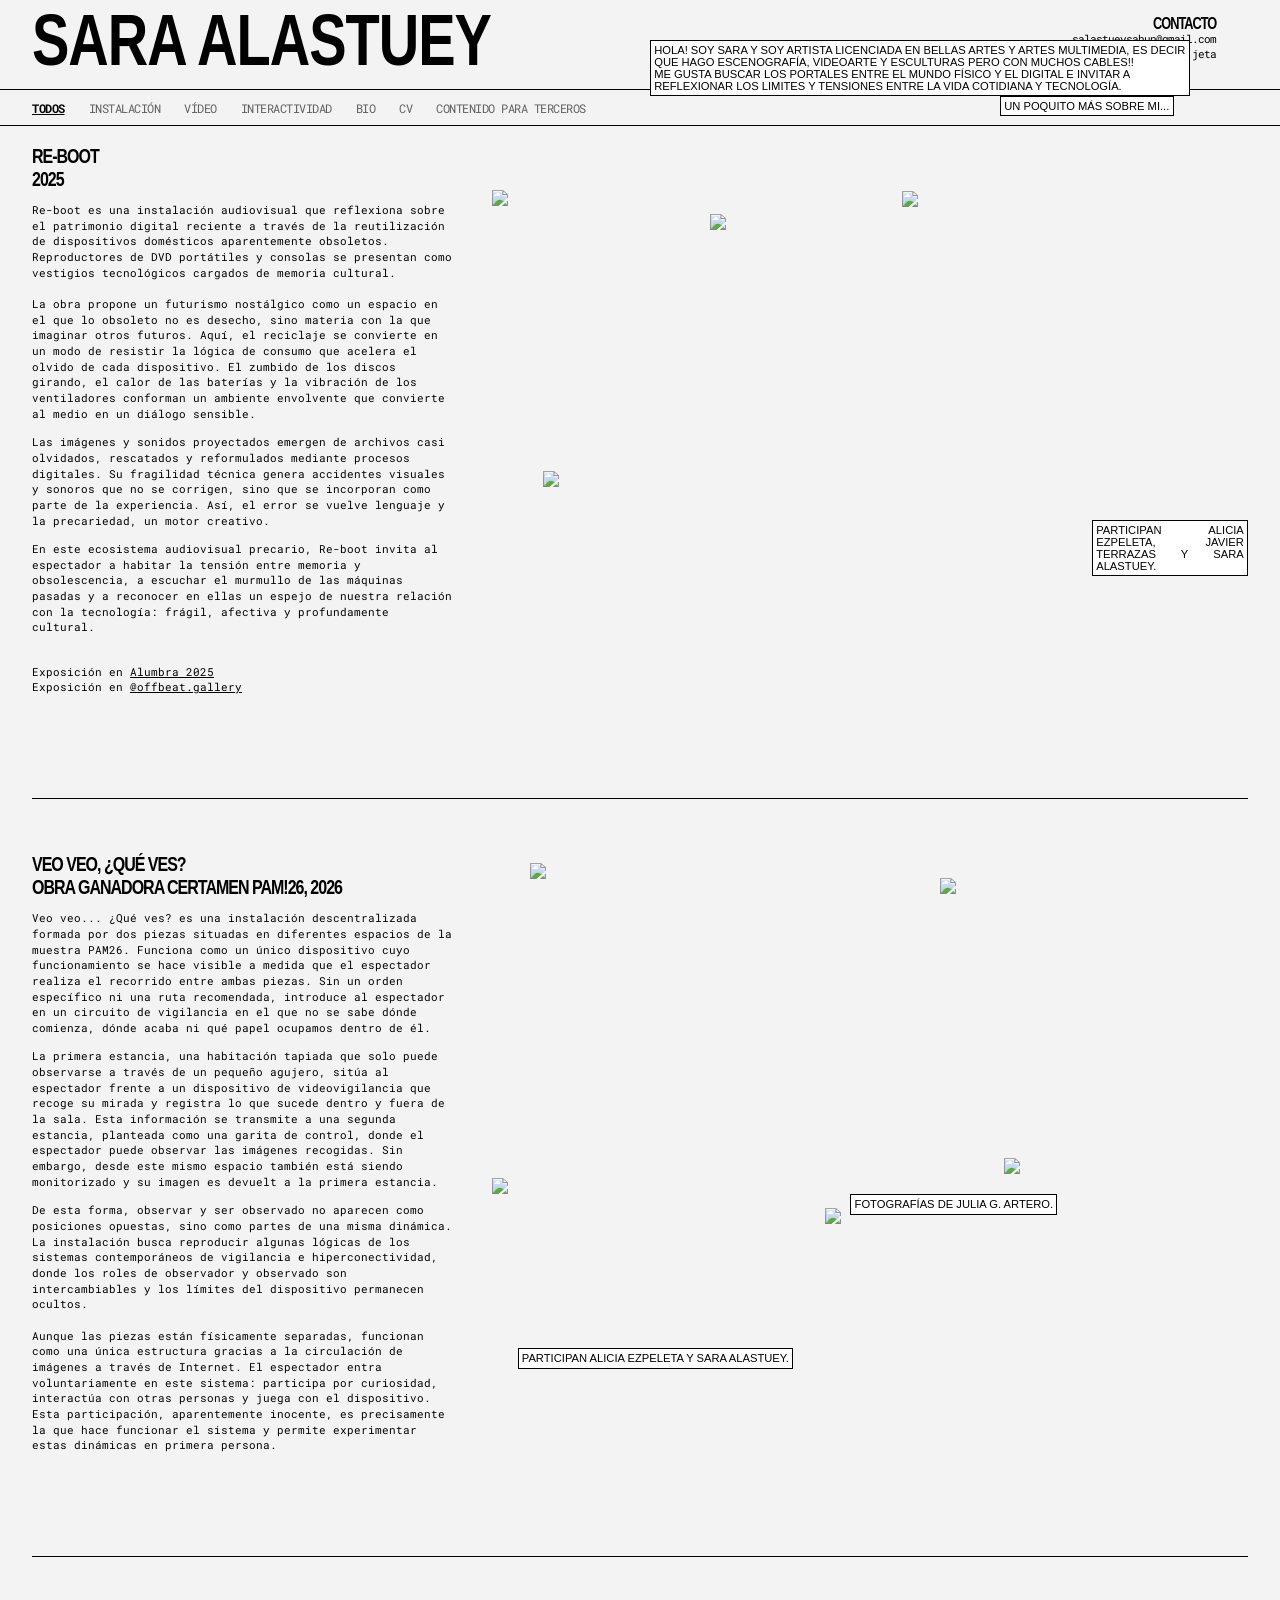
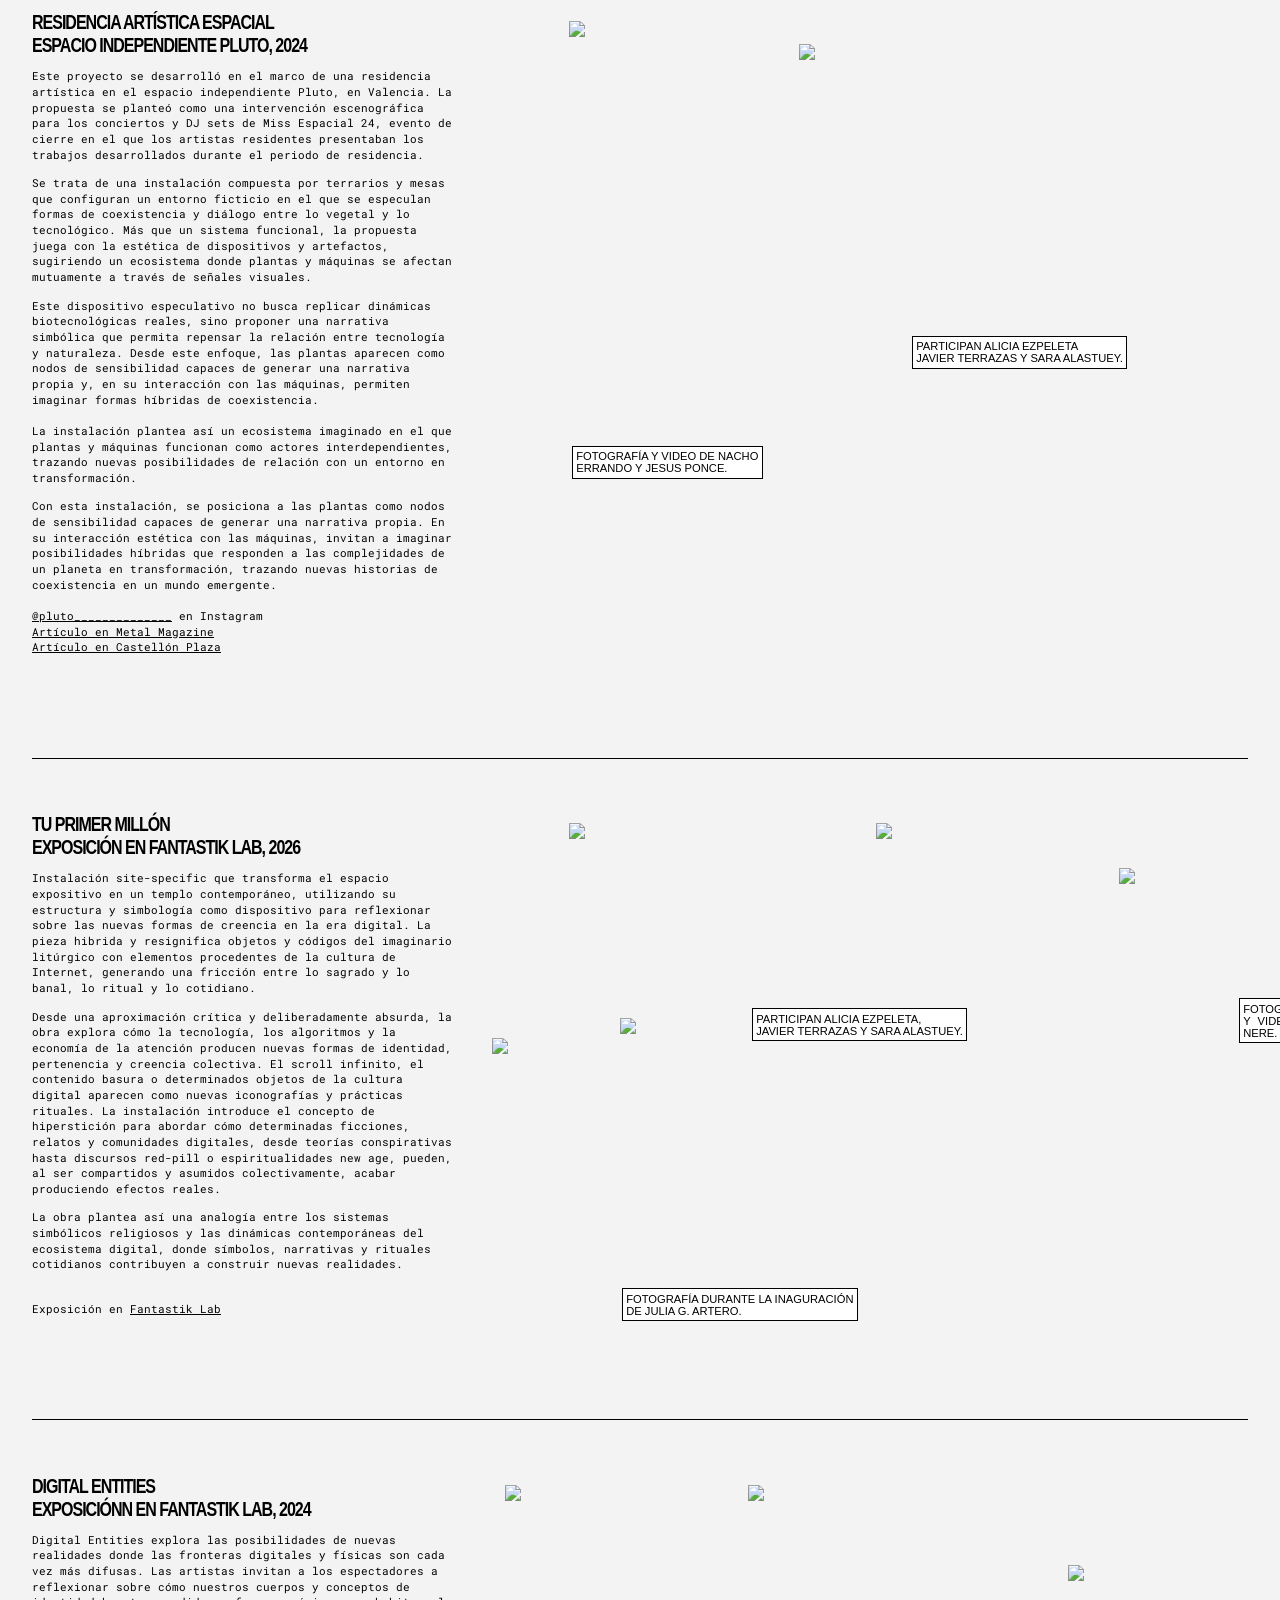
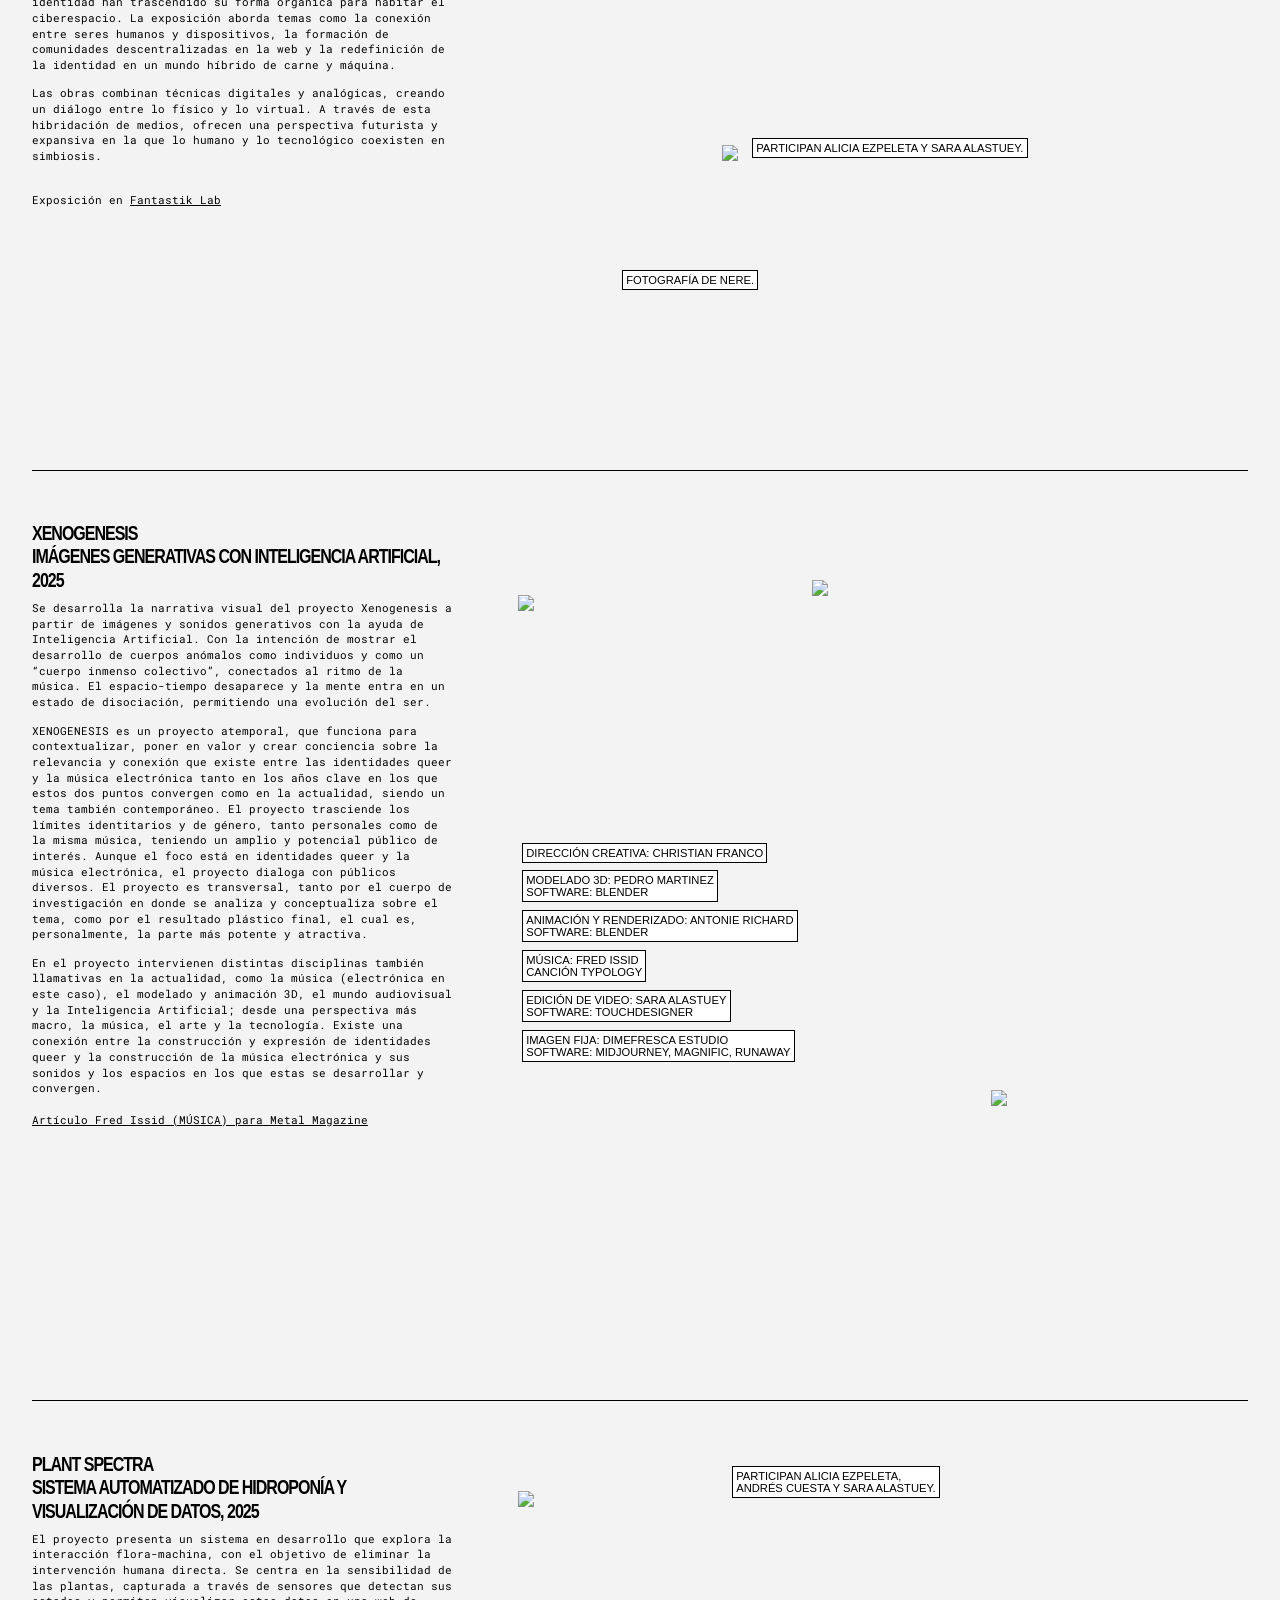
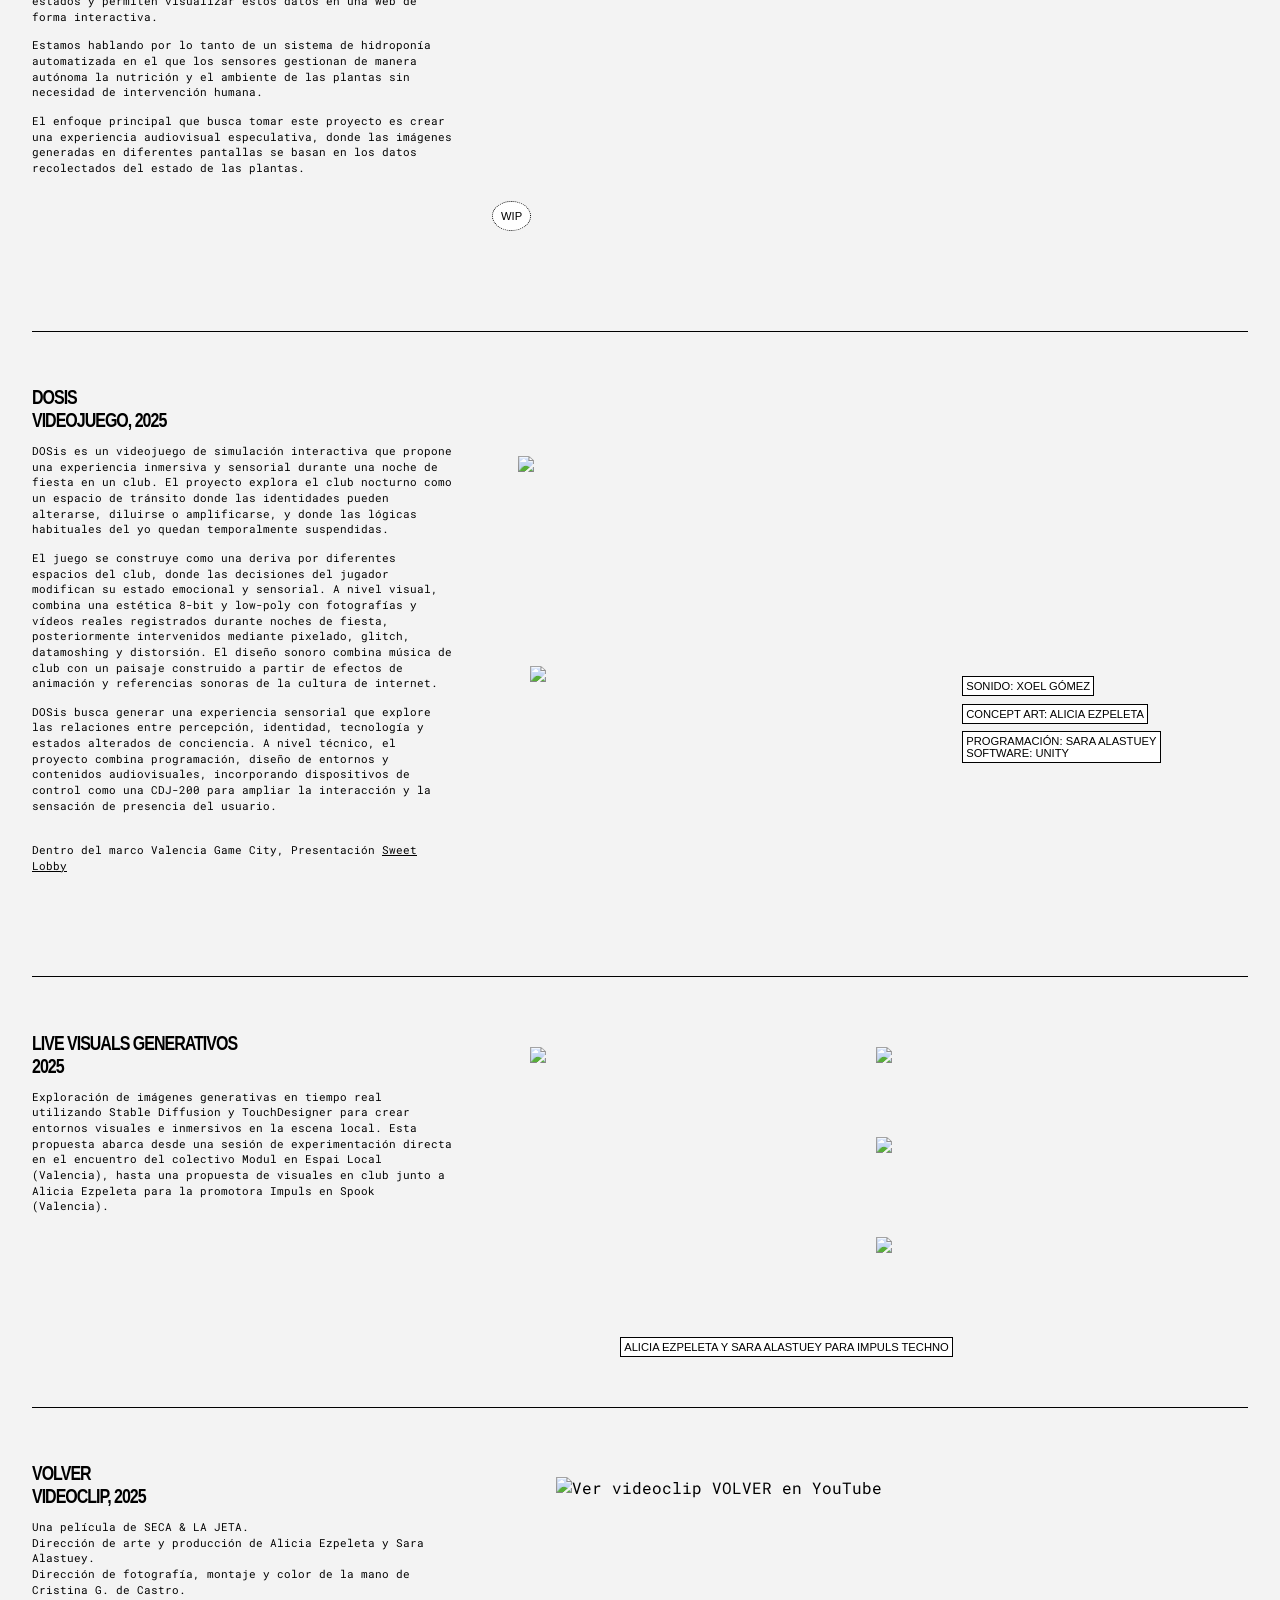
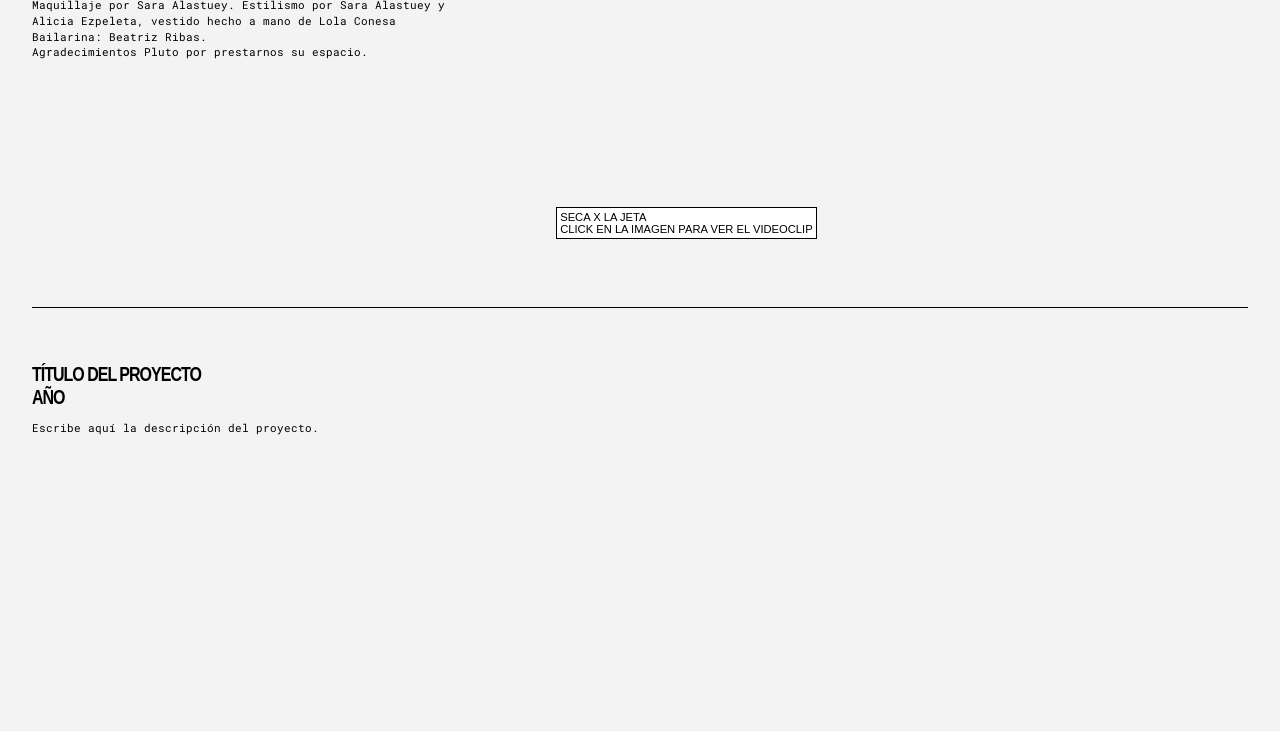
==== index.html @ d18a7d91 "Código de la web" ====
<!DOCTYPE html>
<html lang="es">
<head>
  <meta charset="UTF-8">
  <meta name="viewport" content="width=device-width, initial-scale=1.0">
  <title>Sara Alastuey</title>
  <link rel="icon" type="image/gif" href="assets/icon/corazon.gif">
  <link rel="stylesheet" href="styles.css">
</head>
<body>

  <!-- TOP BAR (Nombre y Contacto) -->
  <div class="top-bar">
    <div class="top-bar-left">SARA ALASTUEY</div>
    <div class="top-bar-right">
      <div class="top-bar-right-nombre">
        <p><strong>CONTACTO</strong></p>
      </div> 
      <div class="top-bar-right-resto">
        <p>
          salastueysahun@gmail.com<br>
          @la.jeta<br>
        </p>
      </div>
    </div>  
  </div>

  <!-- BARRA DE NAVEGACIÓN PRINCIPAL -->
  <nav class="nav-categorias">
    <button class="btn-filtro active" onclick="filtrarCategoria('todos', this)">TODOS</button>
    <button class="btn-filtro" onclick="filtrarCategoria('instalacion', this)">INSTALACIÓN</button>
    <button class="btn-filtro" onclick="filtrarCategoria('video', this)">VÍDEO</button>
    <button class="btn-filtro" onclick="filtrarCategoria('interactividad', this)">INTERACTIVIDAD</button>
    <button class="btn-filtro" onclick="filtrarCategoria('bio', this)">BIO</button>
    <button class="btn-filtro" onclick="filtrarCategoria('cv', this)">CV</button>
    <button class="btn-filtro" onclick="filtrarCategoria('contenido para terceros', this)">CONTENIDO PARA TERCEROS</button>
  </nav>

  <!-- CAJAS FIJAS FLOTANTES DEL HEADER -->
  <div class="cajas-flotantes-header" style="top: 40px; left: 650px;">
    HOLA! SOY SARA Y SOY ARTISTA LICENCIADA EN BELLAS ARTES Y ARTES MULTIMEDIA, ES DECIR <br> 
    QUE HAGO ESCENOGRAFÍA, VIDEOARTE Y ESCULTURAS PERO CON MUCHOS CABLES!! <br> 
    ME GUSTA BUSCAR LOS PORTALES ENTRE EL MUNDO FÍSICO Y EL DIGITAL E INVITAR A  <br> 
    REFLEXIONAR LOS LIMITES Y TENSIONES ENTRE LA VIDA COTIDIANA Y TECNOLOGÍA.
  </div>

  <!-- CAJA CLICABLE PARA IR A BIO -->
  <div class="cajas-flotantes-header caja-clicable-bio" style="top: 96px; left: 1000px;" onclick="irABio()">
    UN POQUITO MÁS SOBRE MI... <br>
  </div>

  <!-- CONTENEDOR PRINCIPAL DINÁMICO -->
  <main id="app-container" style="margin-top: 10px;"></main>

  <!-- SCRIPTS EXTERNOS -->
  <script src="data.js"></script>
  <script src="main.js"></script>
  <script>
    // Función para activar el filtro de BIO y cambiar el estado visual del botón de la barra superior
    function irABio() {
      const botonBio = document.querySelector('button[onclick*="bio"]');
      filtrarCategoria('bio', botonBio);
    }
  </script>
</body>
</html>
---- styles.css ----
@import url('https://fonts.googleapis.com/css2?family=Inter:ital,wght@0,100..900;1,100..900&display=swap');
@import url('https://fonts.googleapis.com/css2?family=Inter:ital,wght@0,100..900;1,100..900&family=Roboto+Mono:ital,wght@0,100..700;1,100..700&display=swap');

@font-face {
  font-family: 'Neue Machina';
  src: url(assets/fonts/NeueMachina-Light.otf) format('opentype'),
       url(assets/fonts/NeueMachina-Regular.otf) format('opentype'),
       url(assets/fonts/NeueMachina-Medium.otf) format('opentype'),
       url(assets/fonts/NeueMachina-Bold.otf) format('opentype');
}

* {
  box-sizing: border-box;
  margin: 0;
  padding: 0;
}

body {
  font-family: 'Roboto Mono', monospace;
  background: #f3f3f3;
  padding-top: 140px; 
  color: #000;
  position: relative;
  min-height: 100vh;
  cursor: url('assets/icon/Precision\ Select.cur'), auto;
}

/* Cursor personalizado */
a, button, .btn-filtro, .nav-categorias button, .nav-categorias-cv button {
  cursor: url('assets/icon/Unavailable.cur'), pointer !important;
}

/* PRIMERA BARRA: TOP BAR (Escritorio) */
.top-bar {
  position: fixed;
  top: 0;
  left: 0;
  width: 100%;
  height: 90px;
  background: #f3f3f3;
  display: flex;
  justify-content: space-between;
  padding: 0.5rem 2rem;
  border-bottom: 0.25px solid #000;
  z-index: 1000;
}

.top-bar-left {
  font-size: 3.5rem;
  font-weight: bold;
  font-family: 'Neue Machina', sans-serif;
  font-stretch: ultra-condensed;
  letter-spacing: -1px;
  display: inline-block;
  transform: scaleY(1.3);
}

.top-bar-right {
  display: flex;
  flex-direction: column;
  align-items: flex-end;
  padding: 0.5rem 2rem;
}

.top-bar-right-nombre {
  font-size: 0.8rem;
  font-family: 'Neue Machina', sans-serif;
  font-stretch: ultra-condensed;
  letter-spacing: -1px;
  transform: scaleY(1.3);
}

.top-bar-right-resto {
  font-size: 0.7rem;
  font-family: 'Roboto Mono', monospace;
  text-align: right;
  font-stretch: ultra-condensed;
  letter-spacing: -1px;
}

/* BARRA PRINCIPAL DE CATEGORÍAS */
.nav-categorias {
  position: fixed;
  top: 90px;
  left: 0;
  width: 100%;
  background: #f3f3f3;
  padding: 0.6rem 2rem;
  border-bottom: 0.5px solid #000;
  z-index: 1001;
  display: flex;
  gap: 1.5rem;
  flex-wrap: wrap;
}

.nav-categorias button {
  background: none;
  border: none;
  font-family: 'Roboto Mono', monospace;
  font-size: 0.75rem;
  text-transform: uppercase;
  letter-spacing: -0.5px;
  color: #000;
  opacity: 0.6;
  transition: opacity 0.2s ease;
}

.nav-categorias button:hover,
.nav-categorias button.active {
  opacity: 1;
  font-weight: bold;
  text-decoration: underline;
}

/* SEGUNDA BARRA EXCLUSIVA PARA EL CV */
.nav-categorias-cv {
  position: fixed;
  top: 120px;
  left: 0;
  width: 100%;
  background: #f3f3f3;
  padding: 0.6rem 2rem;
  border-bottom: 0.5px solid #000;
  z-index: 1000;
  display: flex;
  gap: 1.5rem;
  flex-wrap: wrap;
}

.nav-categorias-cv button {
  background: none;
  border: none;
  font-family: 'Roboto Mono', monospace;
  font-size: 0.75rem;
  text-transform: uppercase;
  letter-spacing: -0.5px;
  color: #000;
  opacity: 0.6;
  transition: opacity 0.2s ease;
}

.nav-categorias-cv button:hover,
.nav-categorias-cv button.active {
  opacity: 1;
  font-weight: bold;
  text-decoration: underline;
}

/* ESTRUCTURA DE SECCIONES EN DOS COLUMNAS (ESCRITORIO) */
.seccion-proyecto {
  position: relative;
  display: flex;
  flex-wrap: wrap;
  align-items: flex-start;
  gap: 40px;
  min-height: auto;
  margin-bottom: 10px;
  padding: 0 2rem;
}

.seccion-proyecto header {
  width: 420px;
  flex-shrink: 0;
}

.subhead {
  font-size: 1rem;
  font-weight: bold;
  margin: 0 0 1rem 0;
  font-family: 'Neue Machina', sans-serif;
  font-stretch: ultra-condensed;
  letter-spacing: -1px;
  transform: scaleY(1.3);
}

.description {
  font-size: 0.7rem;
  line-height: 1.4;
  margin-bottom: 0.8rem;
  margin-left: 0;
}

.description a {
  color: #000;
}

.galeria-contenedor {
  position: relative;
  flex-grow: 1;
  min-height: 0px; 
  pointer-events: auto;
}

#primera-seccion .galeria-contenedor { min-height: 0px; } /* statement */
#segunda-seccion .galeria-contenedor { min-height: 520px; } /* BIO */
#tercera-seccion .galeria-contenedor { min-height: 0px; } /* reboot */
#cuarta-seccion .galeria-contenedor { min-height: 50px; } /* veo veo */
#quinta-seccion .galeria-contenedor { min-height: 0px; } /* PLUTO */
#sexta-seccion .galeria-contenedor { min-height: 0px; } /* tu primer millon */
#septima-seccion .galeria-contenedor { min-height: 500px; } /* digital entities */
#octava-seccion .galeria-contenedor { min-height: 780px; } /* xenogenesis */
#novena-seccion .galeria-contenedor { min-height: 0px; } /* DOSIS */
#decima-seccion .galeria-contenedor { min-height: 380px; } /* plant spectra */
#undecima-seccion .galeria-contenedor { min-height: 280px; } /* visuals */
#seccion-videoclip .galeria-contenedor { min-height: 350px; } /* videoclip */
#seccion-instagram .galeria-contenedor { min-height: 0px; } /* instagram */
#seccion-redes .galeria-contenedor { min-height: 0px; } /* redes */

.draggable-image {
  position: absolute;
  max-width: 100%;
  height: auto;
  z-index: 100;
  user-select: none;
}

/* Imágenes que abren un enlace externo (p. ej. videoclip) */
.draggable-image.enlace-externo {
  cursor: url('assets/icon/Unavailable.cur'), pointer !important;
}

/* SECCIÓN INSTAGRAM: texto a la izquierda y los vídeos a la derecha, en una fila.
   Cada embed se dibuja a su tamaño nativo (326px, el mínimo de Instagram) y main.js lo
   encoge con transform: scale hasta el ancho de su caja, así caben 4 sin deformarse. */
#seccion-instagram {
  --ig-base: 326;   /* ancho nativo del embed, en px */
  --ig-alto: 640;   /* alto nativo del embed, en px: sube o baja si sobra o falta espacio */
}

#seccion-instagram .instagram-box {
  position: relative;
  overflow: hidden;
  width: 100%;
  max-width: calc(var(--ig-base) * 1px);   /* nunca más grandes que su tamaño nativo */
  aspect-ratio: var(--ig-base) / var(--ig-alto);
}

#seccion-instagram .instagram-box iframe {
  position: absolute;
  top: 0;
  left: 0;
  width: calc(var(--ig-base) * 1px);
  height: calc(var(--ig-alto) * 1px);
  border: 0;
  transform-origin: 0 0;
}

@media (min-width: 901px) {
  #seccion-instagram .galeria-contenedor {
    flex: 1 1 0;          /* ocupa el hueco a la derecha del texto */
    min-width: 0;
    display: flex;
    flex-wrap: nowrap;
    align-items: flex-start;
    gap: 12px;
  }

  #seccion-instagram .instagram-box {
    flex: 1 1 0;          /* todos del mismo ancho, repartiéndose el hueco */
    min-width: 0;
    width: auto;
  }
}

/* Soporte específico para iframe (YouTube) */
iframe.draggable-image {
  border: none;
  max-width: 100%;
}

.cajas-flotantes-header {
  position: absolute;
  border: 1px solid #000;
  background-color: #ffffff;
  font-family: 'Helvetica', monospace;
  padding: 0.2rem;
  color: #000;
  font-size: 0.7rem;
  border-radius: 0px;
  text-align: justify;
  box-sizing: border-box;
  outline: none;
  z-index: 9999; 
  display: inline-block; 
}

.cajas-flotantes-header.caja-clicable-bio {
  cursor: url('assets/icon/Unavailable.cur'), pointer !important;
  transition: background-color 0.2s ease;
}

.cajas-flotantes-header.caja-clicable-bio:hover {
  background-color: #000;
  color: #fff;
}

.text-box {
  position: absolute;
  border: 1px solid #000;
  background-color: #ffffff;
  font-family: 'Helvetica', monospace;
  padding: 0.2rem;
  color: #000;
  font-size: 0.7rem;
  border-radius: 0px;
  text-align: justify;
  box-sizing: border-box;
  outline: none;
  z-index: 900;
  display: inline-block; 
}

.text-elipse {
  position: absolute;
  border: 1px solid #000;
  background-color: #ffffff;
  font-family: 'Helvetica', monospace;
  padding: 0.5rem;
  color: #000;
  font-size: 0.7rem;
  text-align: center;
  box-sizing: border-box;
  outline: none;
  z-index: 900;
  display: inline-block;
  align-items: center;
  justify-content: center;
  border-radius: 50%;
  border-style: dotted;
  overflow: hidden;
}

.separador {
  width: 100%;
  height: 0.5px;
  background-color: #000;
  margin: 50px 0;
  flex-basis: 100%;
}

/* ==========================================
   DISEÑO RESPONSIVE (MÓVILES Y TABLETS)
   ========================================== */
@media (max-width: 900px) {
  body {
    padding-top: 110px;
    padding-bottom: 40px;
  }

  .top-bar {
    height: auto;
    min-height: 55px;
    padding: 0.4rem 1rem;
    align-items: center;
  }

  .top-bar-left {
    font-size: 1.4rem;
    transform: none;
    line-height: 1.1;
  }

  .top-bar-right {
    padding: 0;
  }

  .top-bar-right-nombre {
    font-size: 0.7rem;
    transform: none;
  }

  .top-bar-right-resto {
    font-size: 0.6rem;
  }

  .nav-categorias {
    top: 55px;
    padding: 0.5rem 1rem;
    flex-wrap: nowrap;
    overflow-x: auto;
    overscroll-behavior-x: contain;
    -webkit-overflow-scrolling: touch;
    white-space: nowrap;
    width: 100vw;
  }

  .nav-categorias-cv {
    top: 90px; 
    padding: 0.5rem 1rem;
    flex-wrap: nowrap;
    overflow-x: auto;
    overscroll-behavior-x: contain;
    -webkit-overflow-scrolling: touch;
    white-space: nowrap;
    width: 100vw;
  }

  .nav-categorias::-webkit-scrollbar,
  .nav-categorias-cv::-webkit-scrollbar {
    display: none;
  }

  .cajas-flotantes-header {
    position: relative !important;
    top: auto !important;
    left: auto !important;
    right: auto !important;
    width: calc(100% - 2rem) !important;
    margin: 10px 1rem !important;
    display: block !important;
  }

  .seccion-proyecto {
    flex-direction: column;
    padding: 0 1rem;
    gap: 15px;
  }

  .seccion-proyecto header {
    width: 100%;
  }

  .subhead {
    transform: none;
    font-size: 1.1rem;
    margin-bottom: 0.5rem;
  }

  .galeria-contenedor {
    width: 100%;
    min-height: auto !important;
    display: flex;
    flex-direction: column;
    gap: 15px;
  }

  .draggable-image,
  .text-box, 
  .text-elipse {
    position: relative !important;
    top: auto !important;
    left: auto !important;
    right: auto !important;
    bottom: auto !important;
    max-width: 100% !important;
    width: 100% !important;
    height: auto !important;
    margin: 0 !important;
  }

  iframe.draggable-image {
    position: relative !important;
    top: auto !important;
    left: auto !important;
    right: auto !important;
    bottom: auto !important;
    width: 100% !important;
    height: 220px !important;
    margin: 0 !important;
  }


  .text-elipse {
    border-radius: 0px;
  }
}

@media (max-width: 480px) {
  body {
    padding-top: 105px;
  }

  .top-bar-left {
    font-size: 1.1rem;
  }

  .top-bar-right-resto {
    font-size: 0.55rem;
  }
}
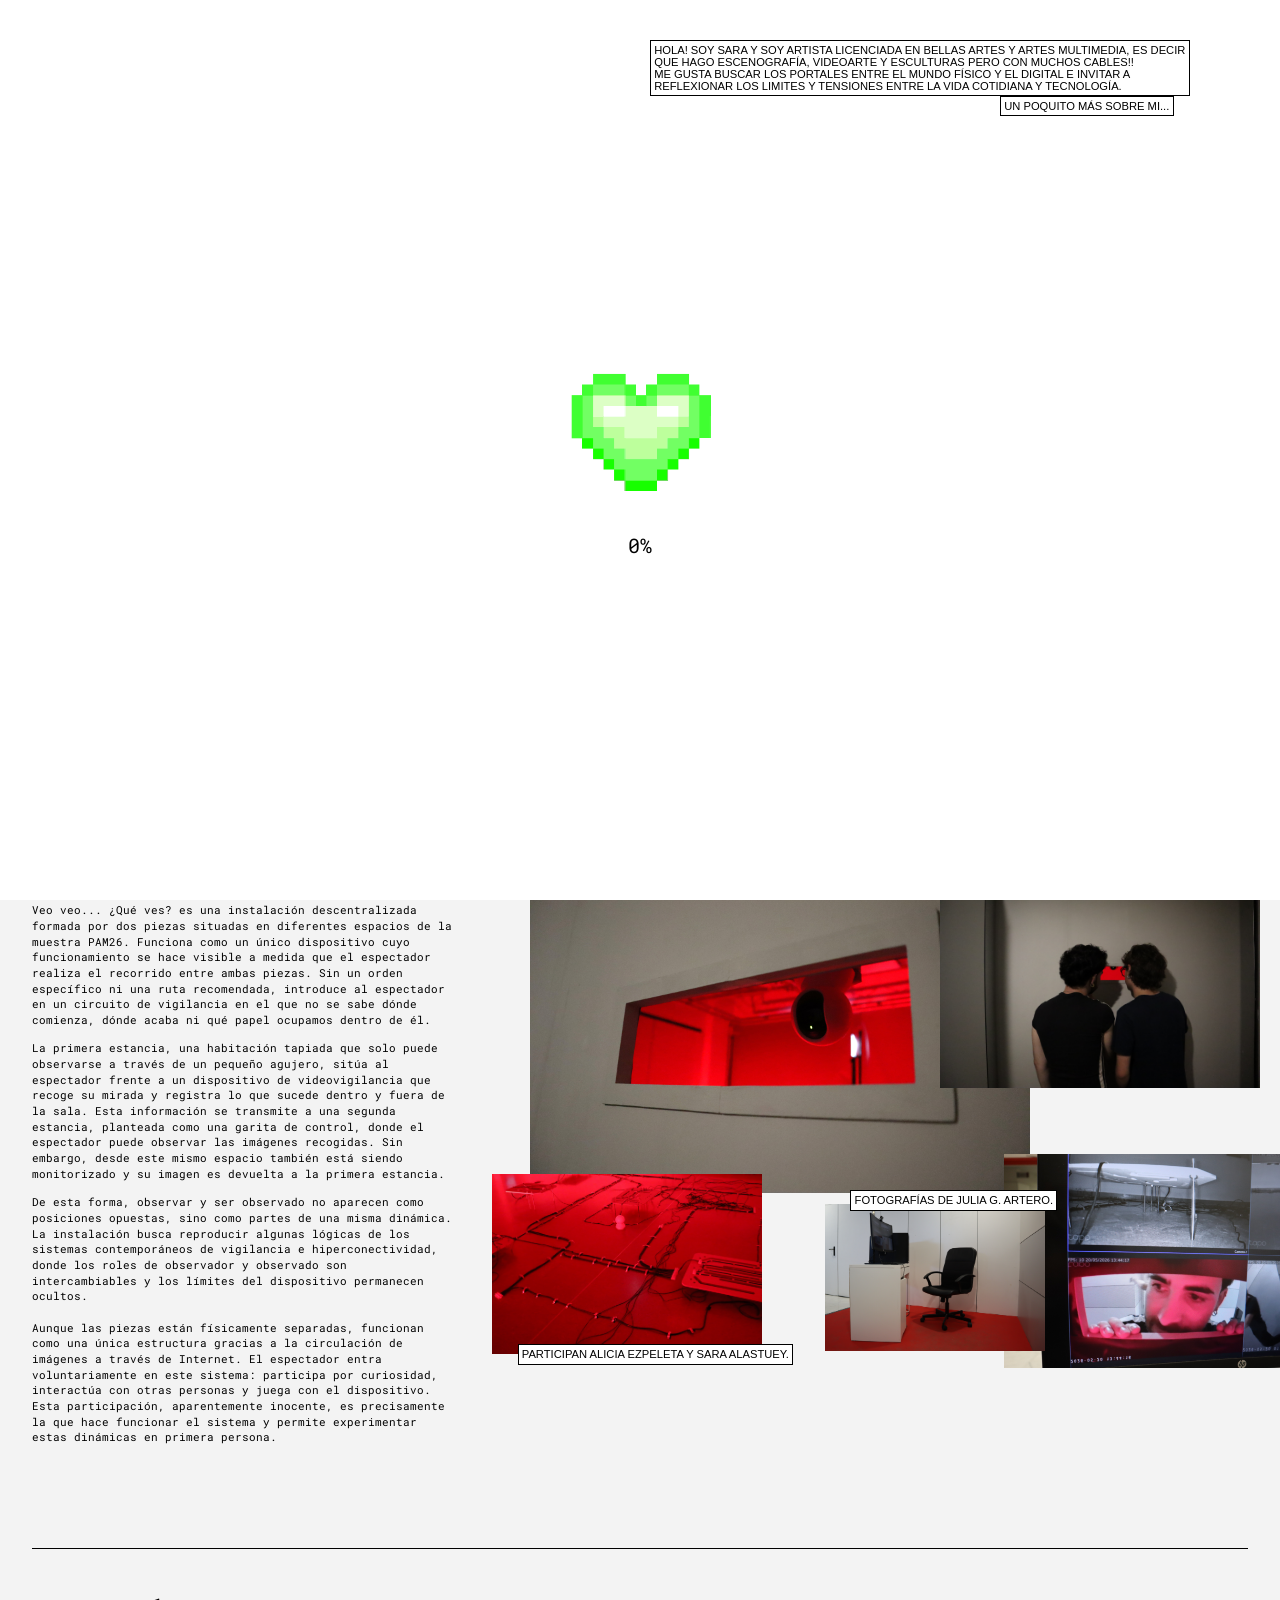
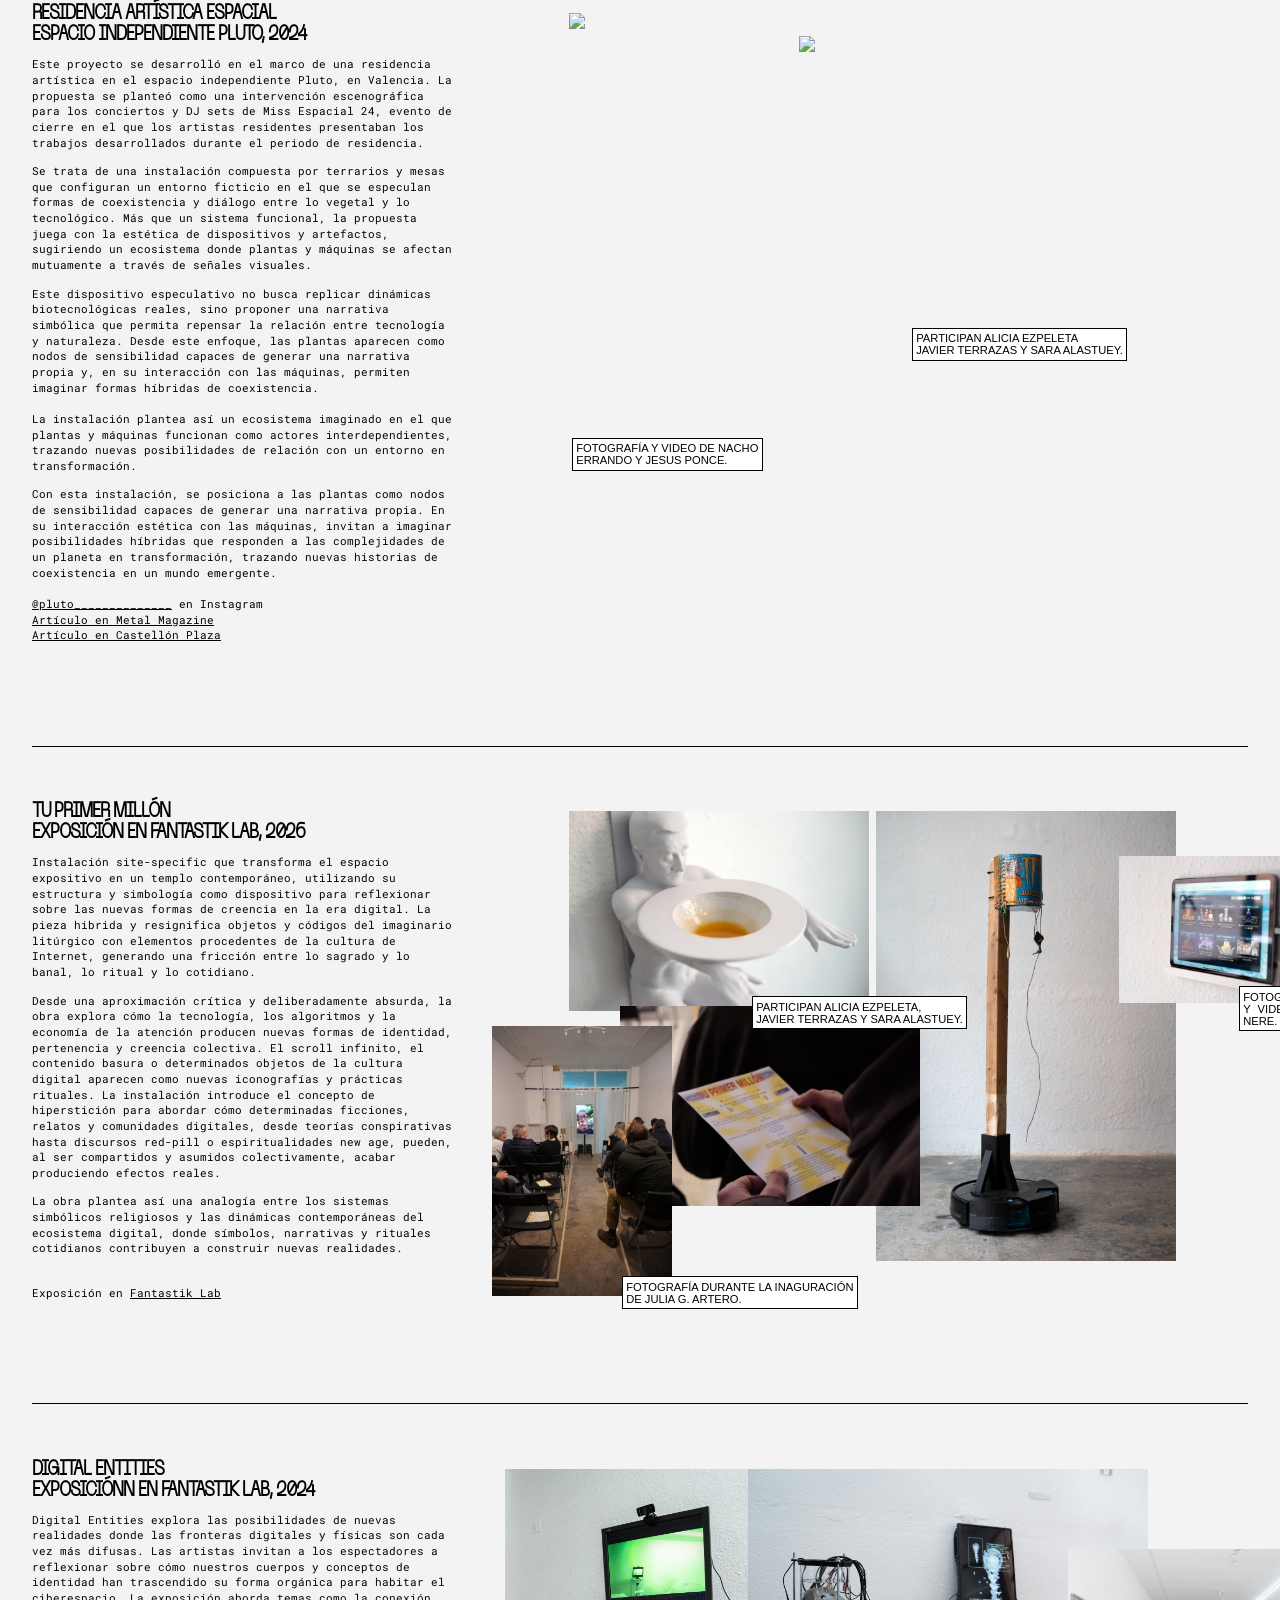
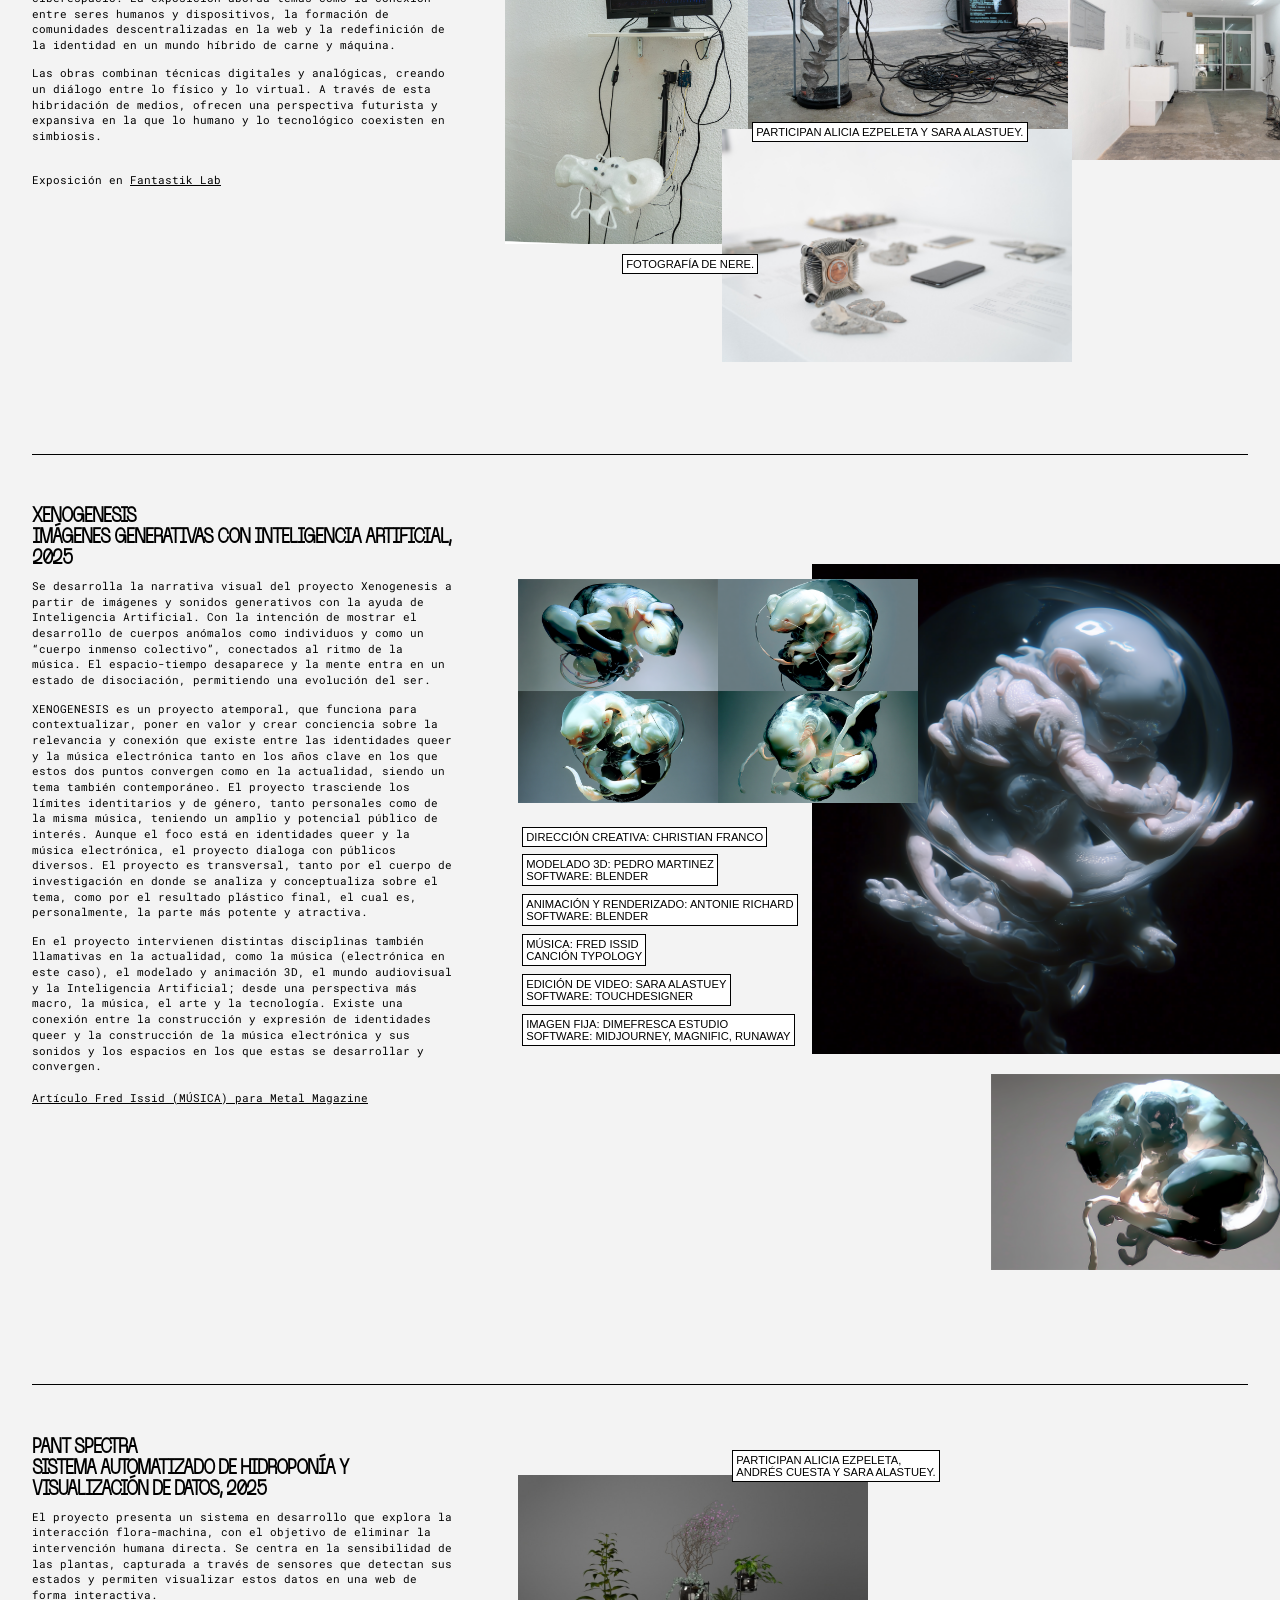
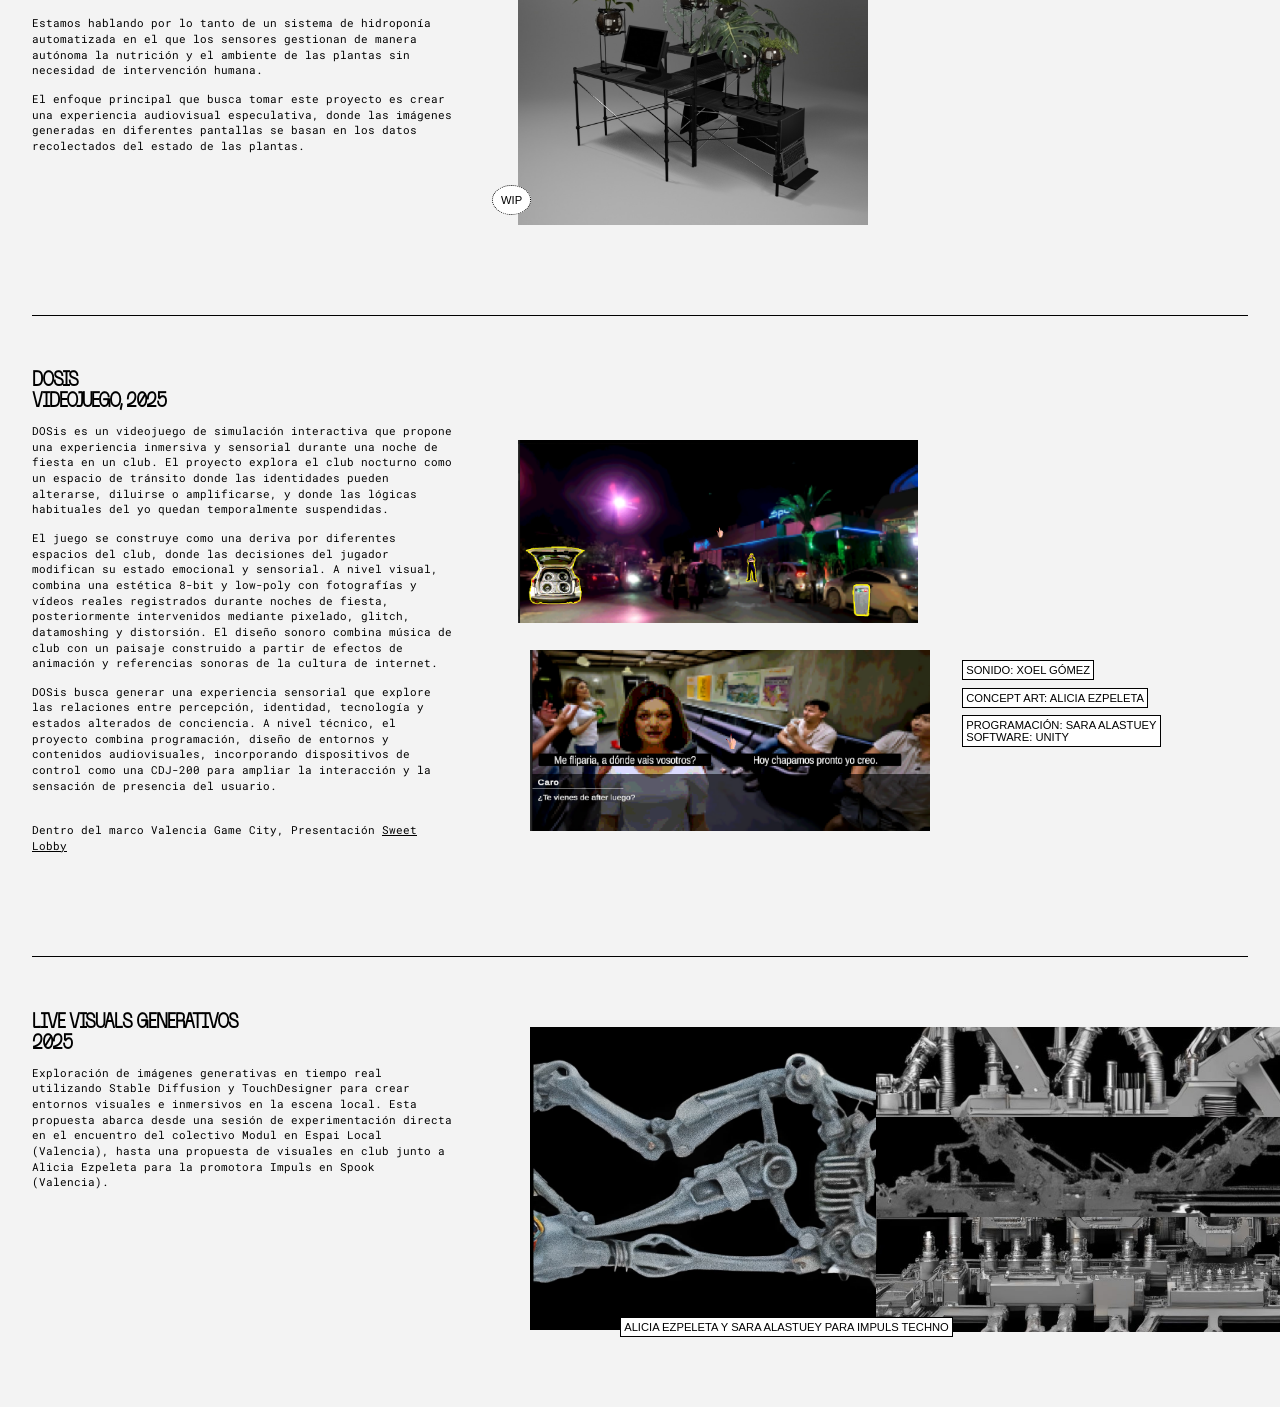
==== commit d1fb7a94: "añadir carga" ====
--- a/index.html
+++ b/index.html
@@ -7,7 +7,15 @@
   <link rel="icon" type="image/gif" href="assets/icon/corazon.gif">
   <link rel="stylesheet" href="styles.css">
 </head>
+
 <body>
+
+  <div id="loader">
+    <div class="loader-content">
+      <img src="assets/icon/corazon.gif" alt="Cargando" class="loader-image">
+      <div class="loader-percentage">0%</div>
+    </div>
+  </div>
 
   <!-- TOP BAR (Nombre y Contacto) -->
   <div class="top-bar">
--- a/styles.css
+++ b/styles.css
@@ -19,6 +19,7 @@
   font-family: 'Roboto Mono', monospace;
   background: #f3f3f3;
   padding-top: 140px; 
+  padding-bottom: 100px;   /* espacio al final de la web, para que no quede pegada a la barra del sistema */
   color: #000;
   position: relative;
   min-height: 100vh;
@@ -338,13 +339,60 @@
   flex-basis: 100%;
 }
 
+#loader {
+  position: fixed;
+  inset: 0;
+  z-index: 9999;
+
+  display: flex;
+  align-items: center;
+  justify-content: center;
+
+  background: white;
+  transition: opacity 0.5s ease, visibility 0.5s ease;
+}
+
+/* Cuando main.js añade la clase "loaded", el loader se desvanece y deja de tapar la web */
+#loader.loaded {
+  opacity: 0;
+  visibility: hidden;
+  pointer-events: none;
+}
+
+.loader-content {
+  display: flex;
+  flex-direction: column;
+  align-items: center;
+  gap: 20px;
+}
+
+.loader-image {
+  width: 180px;
+  height: auto;
+  animation: parpadeo 0.8s infinite alternate;
+}
+
+.loader-percentage {
+  font-size: 20px;
+}
+
+@keyframes parpadeo {
+  from {
+    opacity: 1;
+  }
+
+  to {
+    opacity: 0.2;
+  }
+}
+
 /* ==========================================
    DISEÑO RESPONSIVE (MÓVILES Y TABLETS)
    ========================================== */
 @media (max-width: 900px) {
   body {
     padding-top: 110px;
-    padding-bottom: 40px;
+    padding-bottom: 80px;
   }
 
   .top-bar {
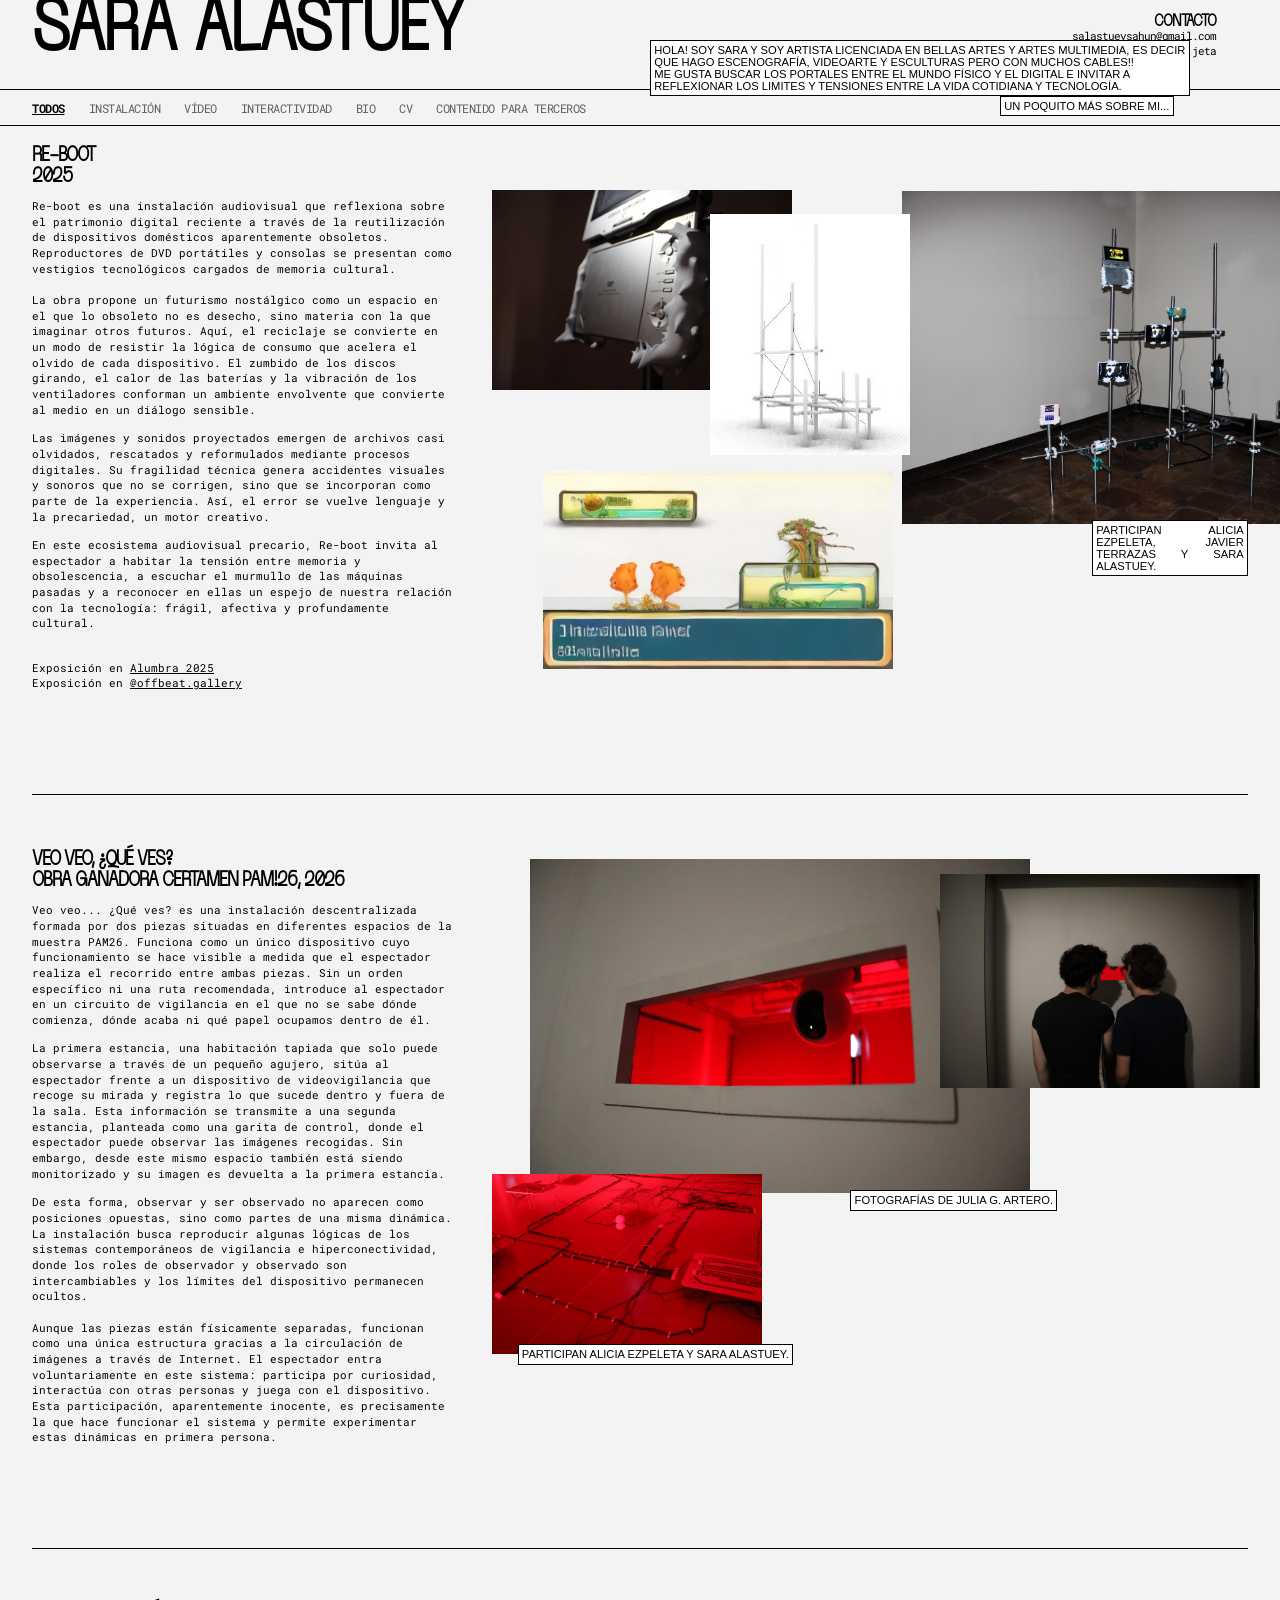
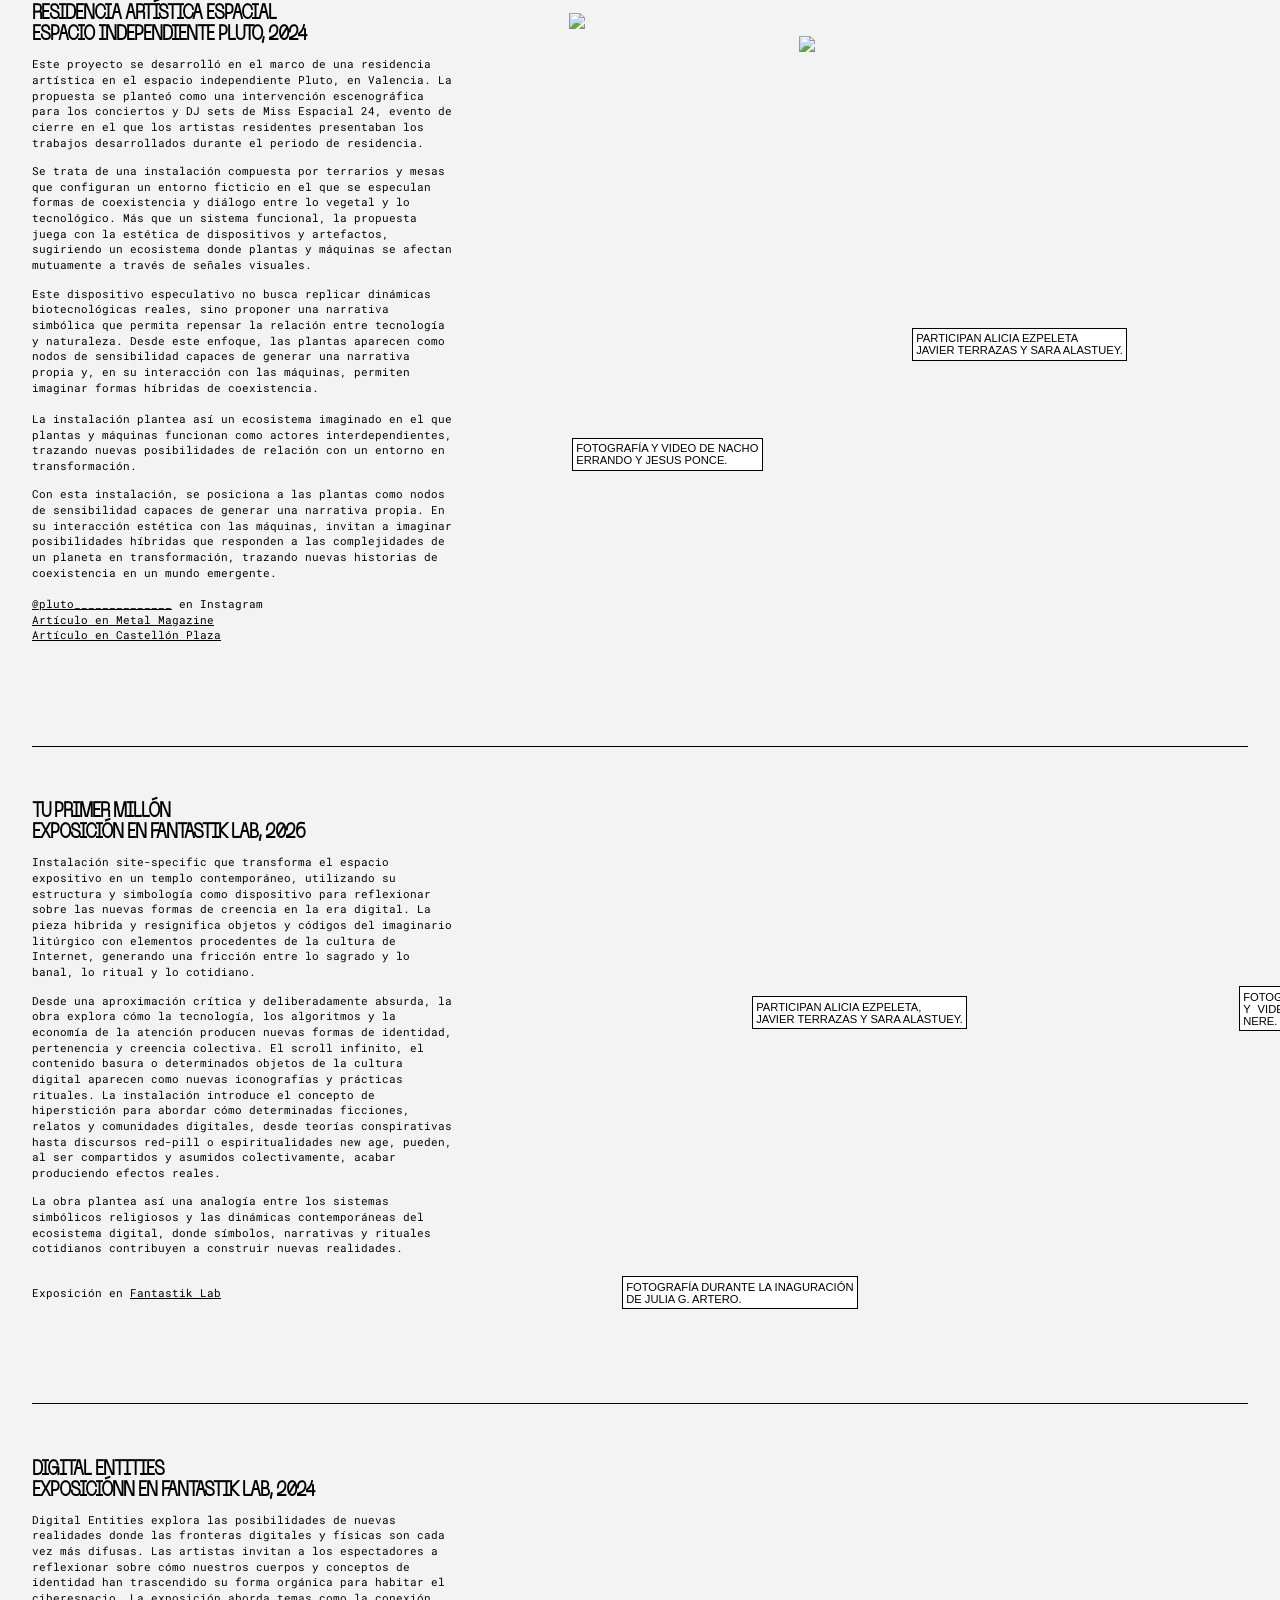
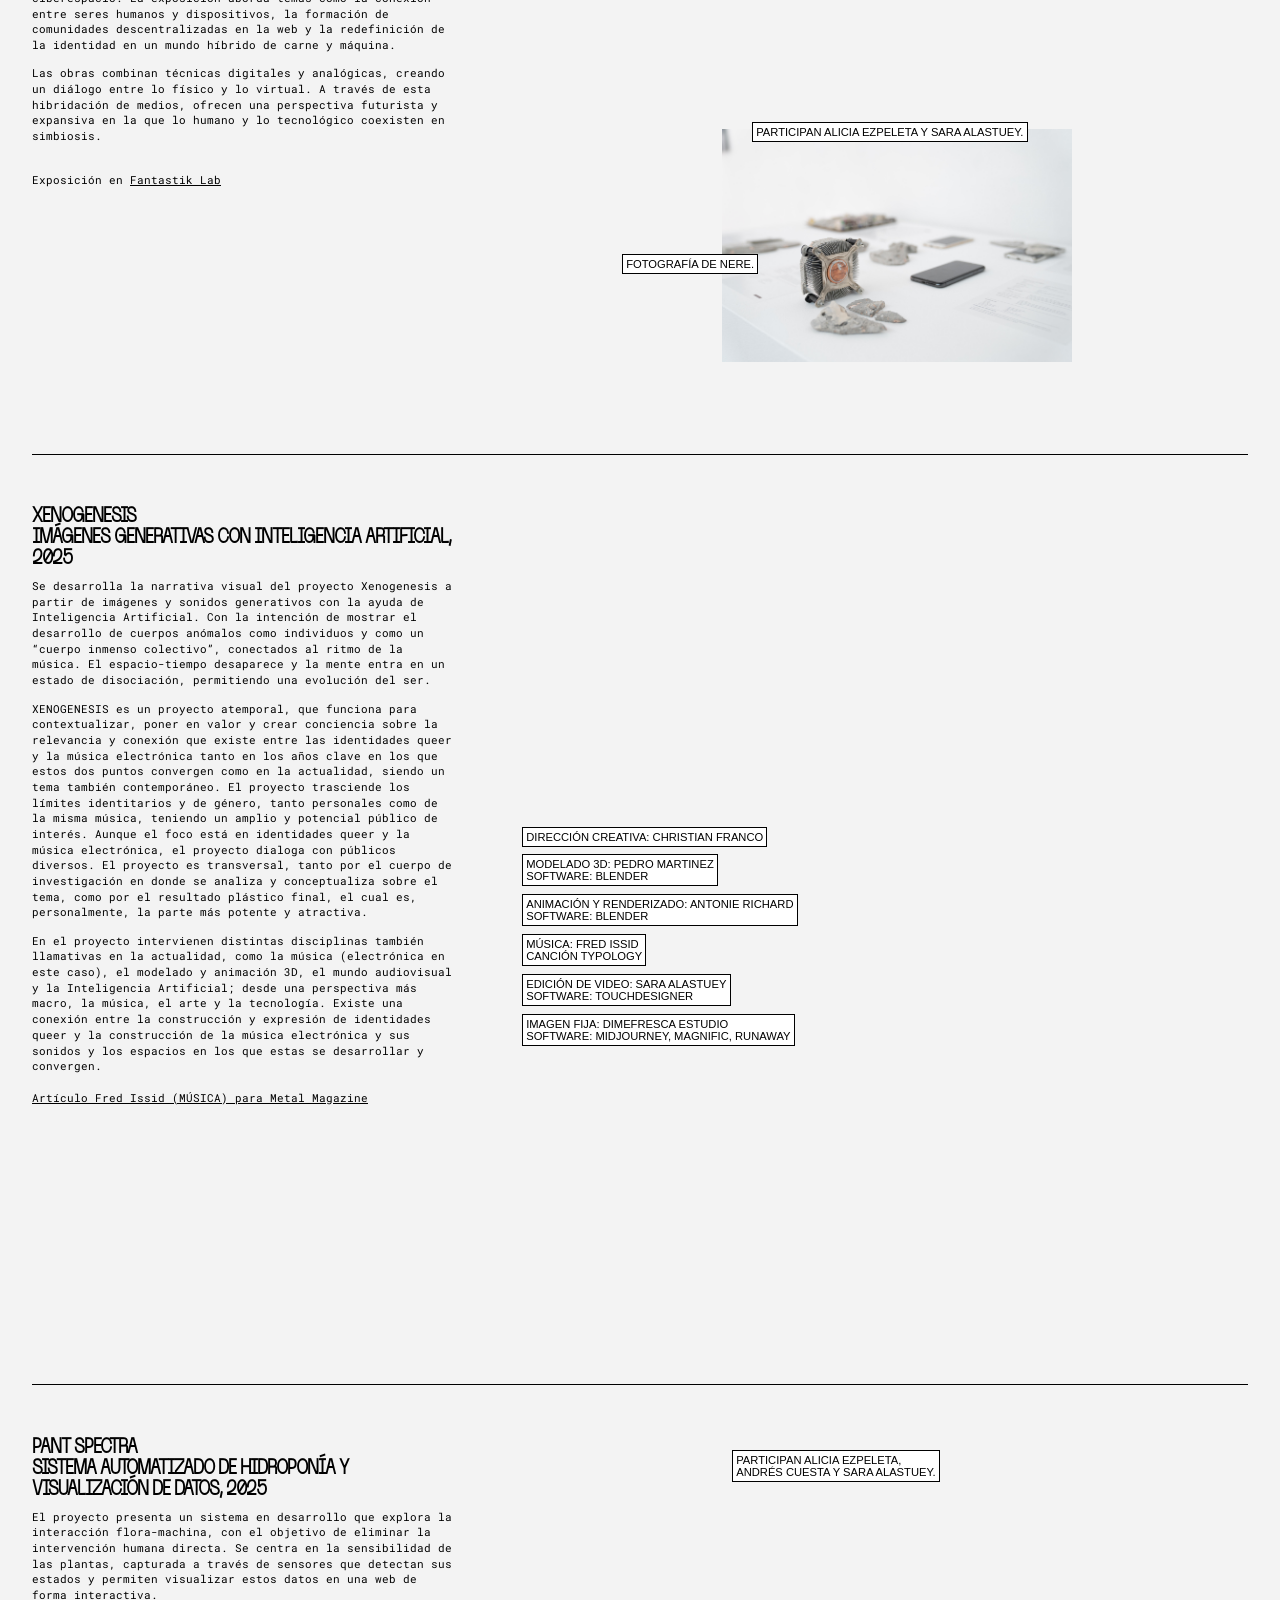
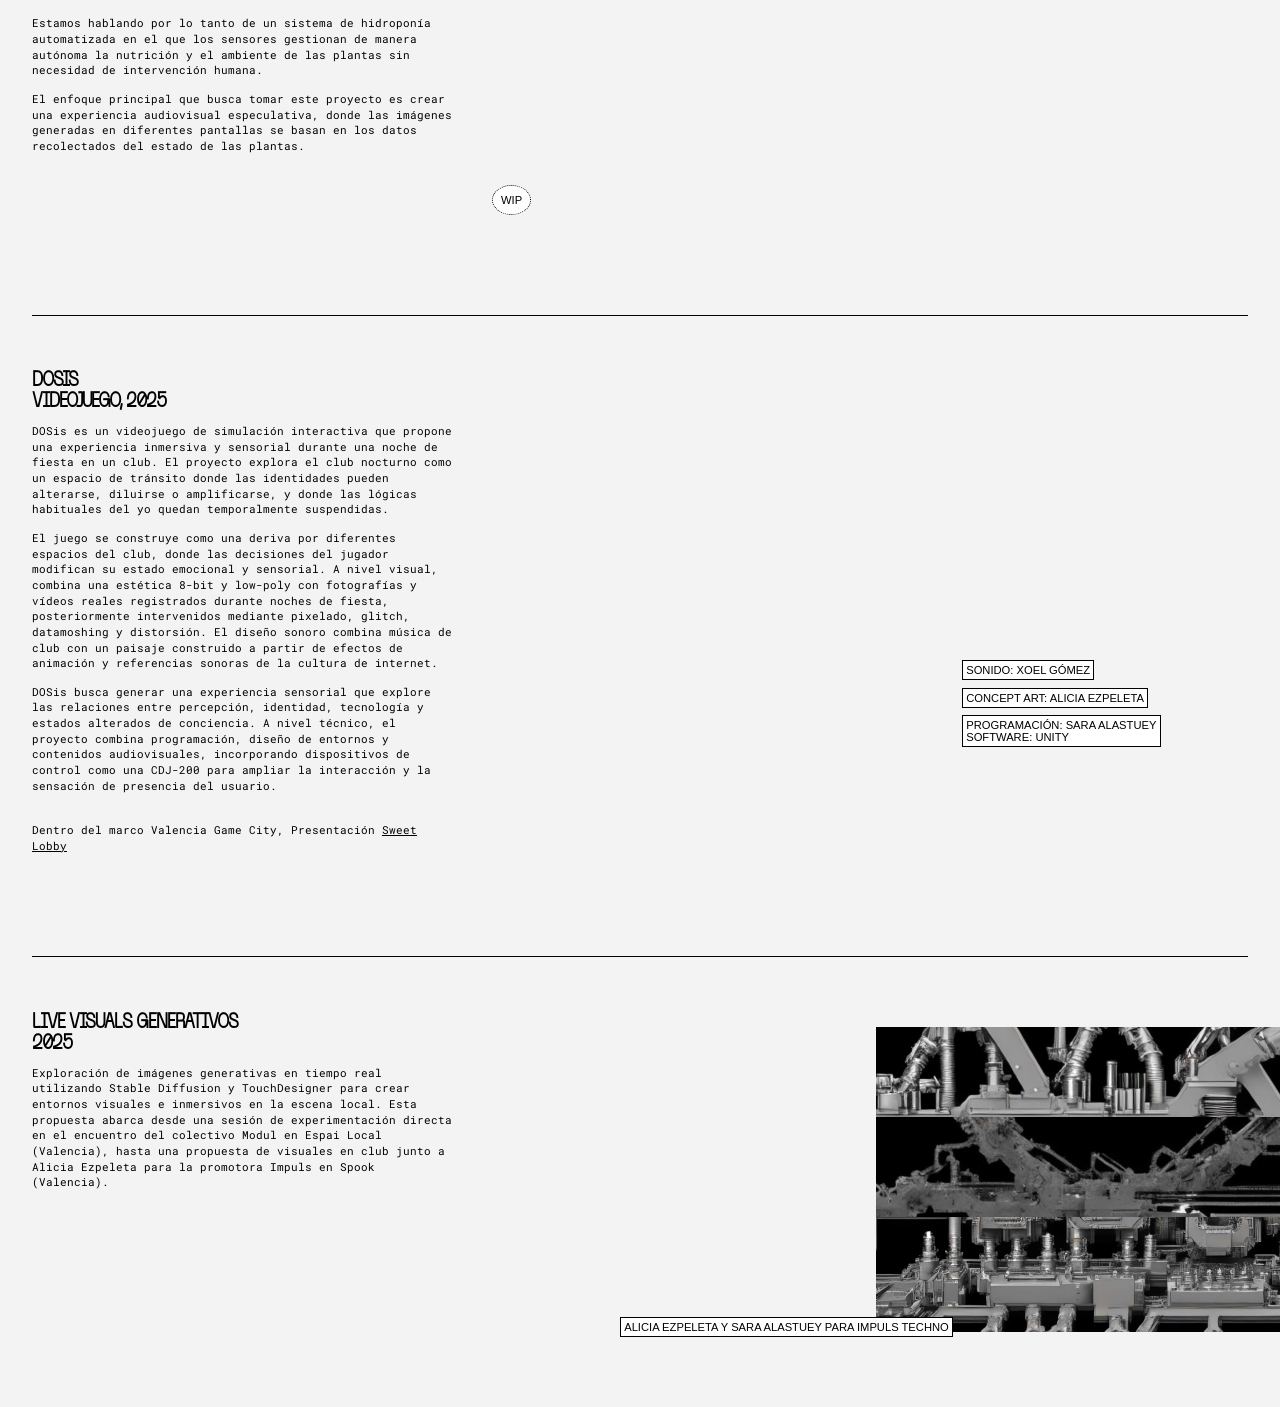
==== commit cb561563: "cambio" ====
--- a/index.html
+++ b/index.html
@@ -9,13 +9,13 @@
 </head>
 
 <body>
-
+<!---
   <div id="loader">
     <div class="loader-content">
       <img src="assets/icon/corazon.gif" alt="Cargando" class="loader-image">
       <div class="loader-percentage">0%</div>
     </div>
-  </div>
+  </div> -->
 
   <!-- TOP BAR (Nombre y Contacto) -->
   <div class="top-bar">
--- a/styles.css
+++ b/styles.css
@@ -1,4 +1,3 @@
-@import url('https://fonts.googleapis.com/css2?family=Inter:ital,wght@0,100..900;1,100..900&display=swap');
 @import url('https://fonts.googleapis.com/css2?family=Inter:ital,wght@0,100..900;1,100..900&family=Roboto+Mono:ital,wght@0,100..700;1,100..700&display=swap');
 
 @font-face {
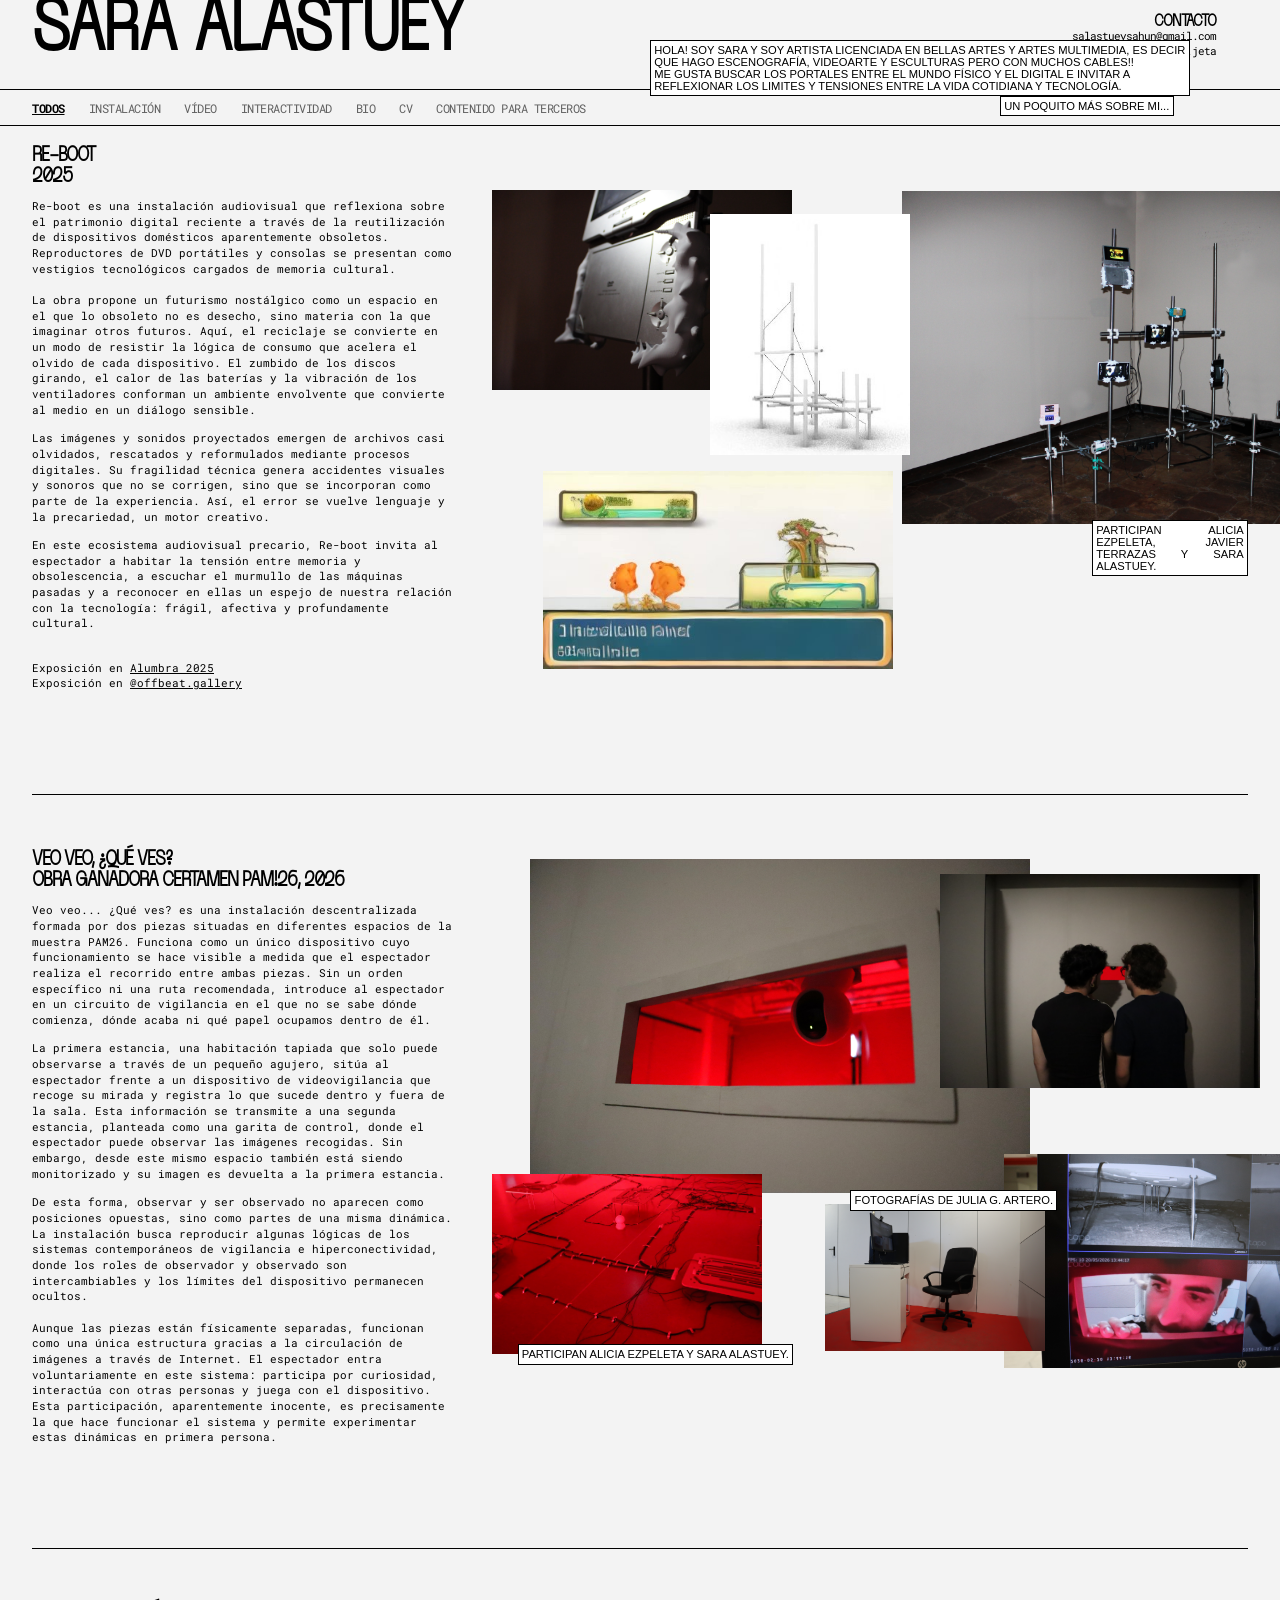
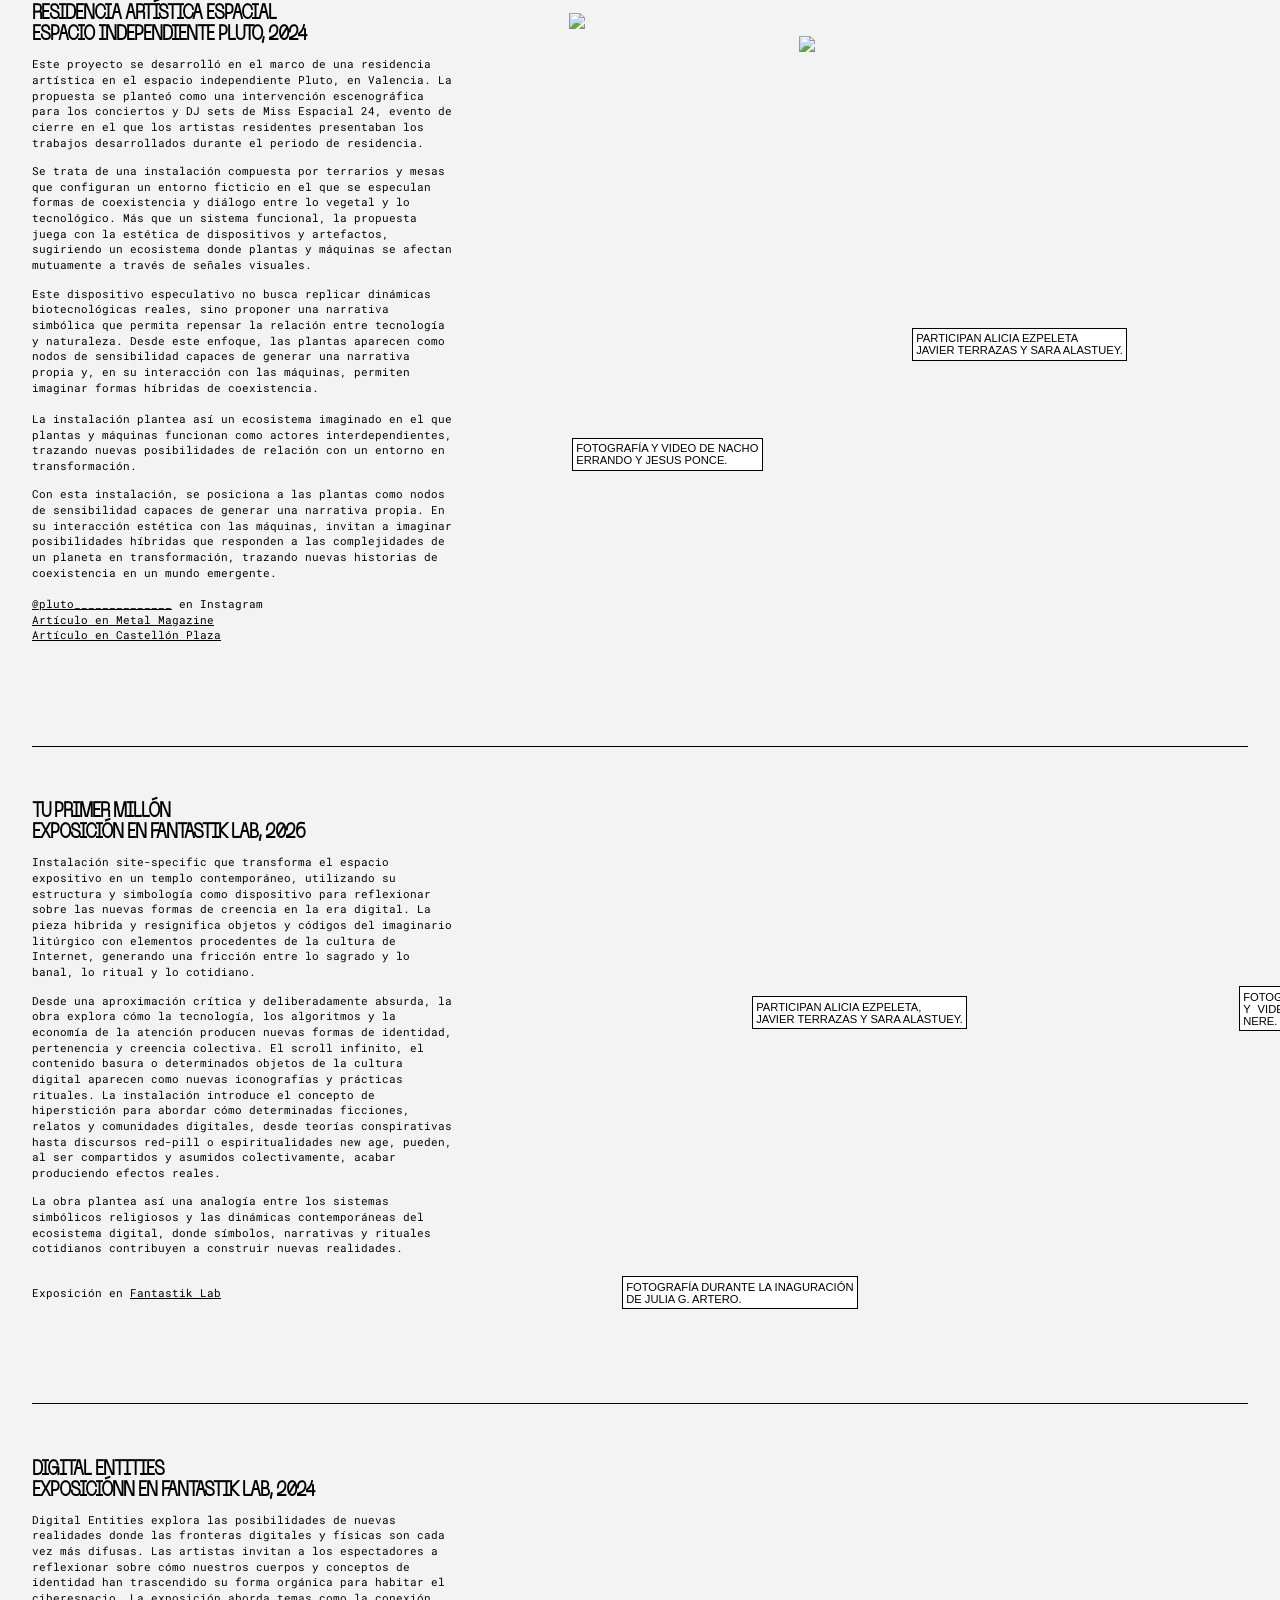
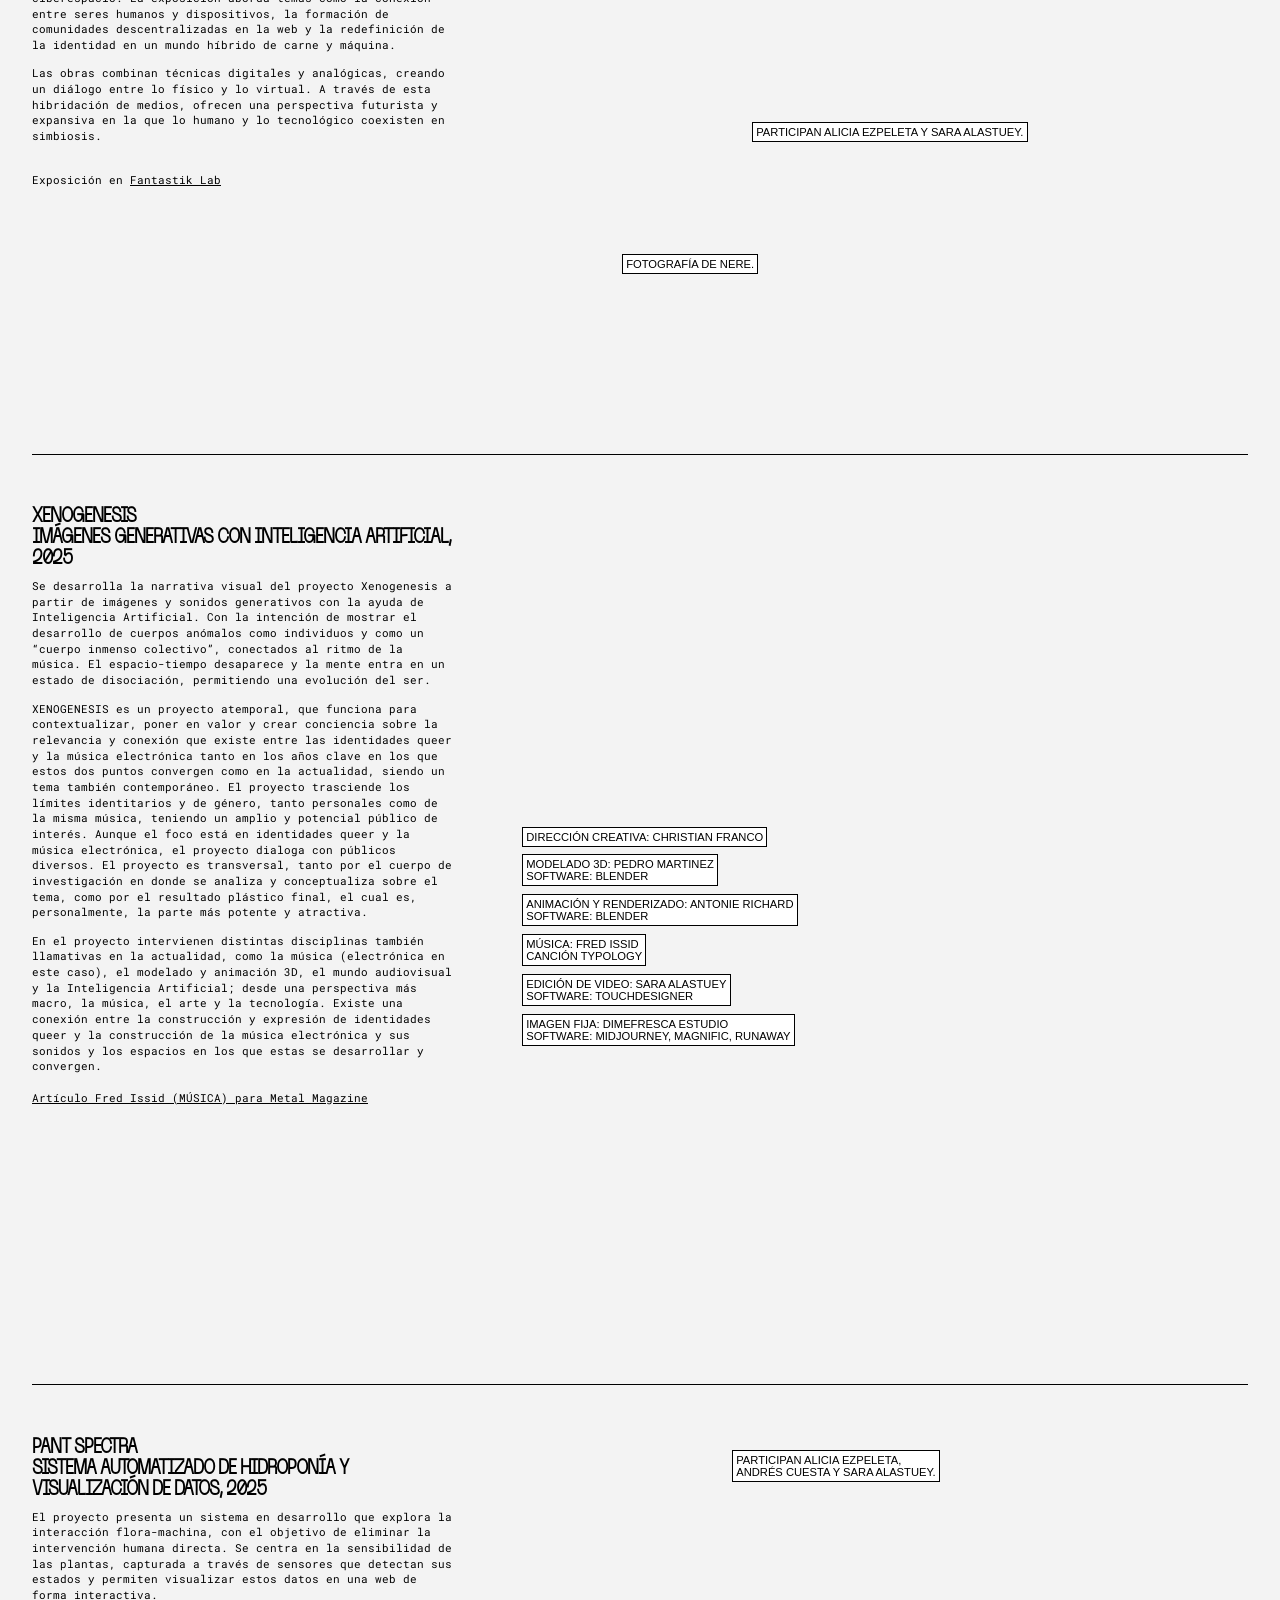
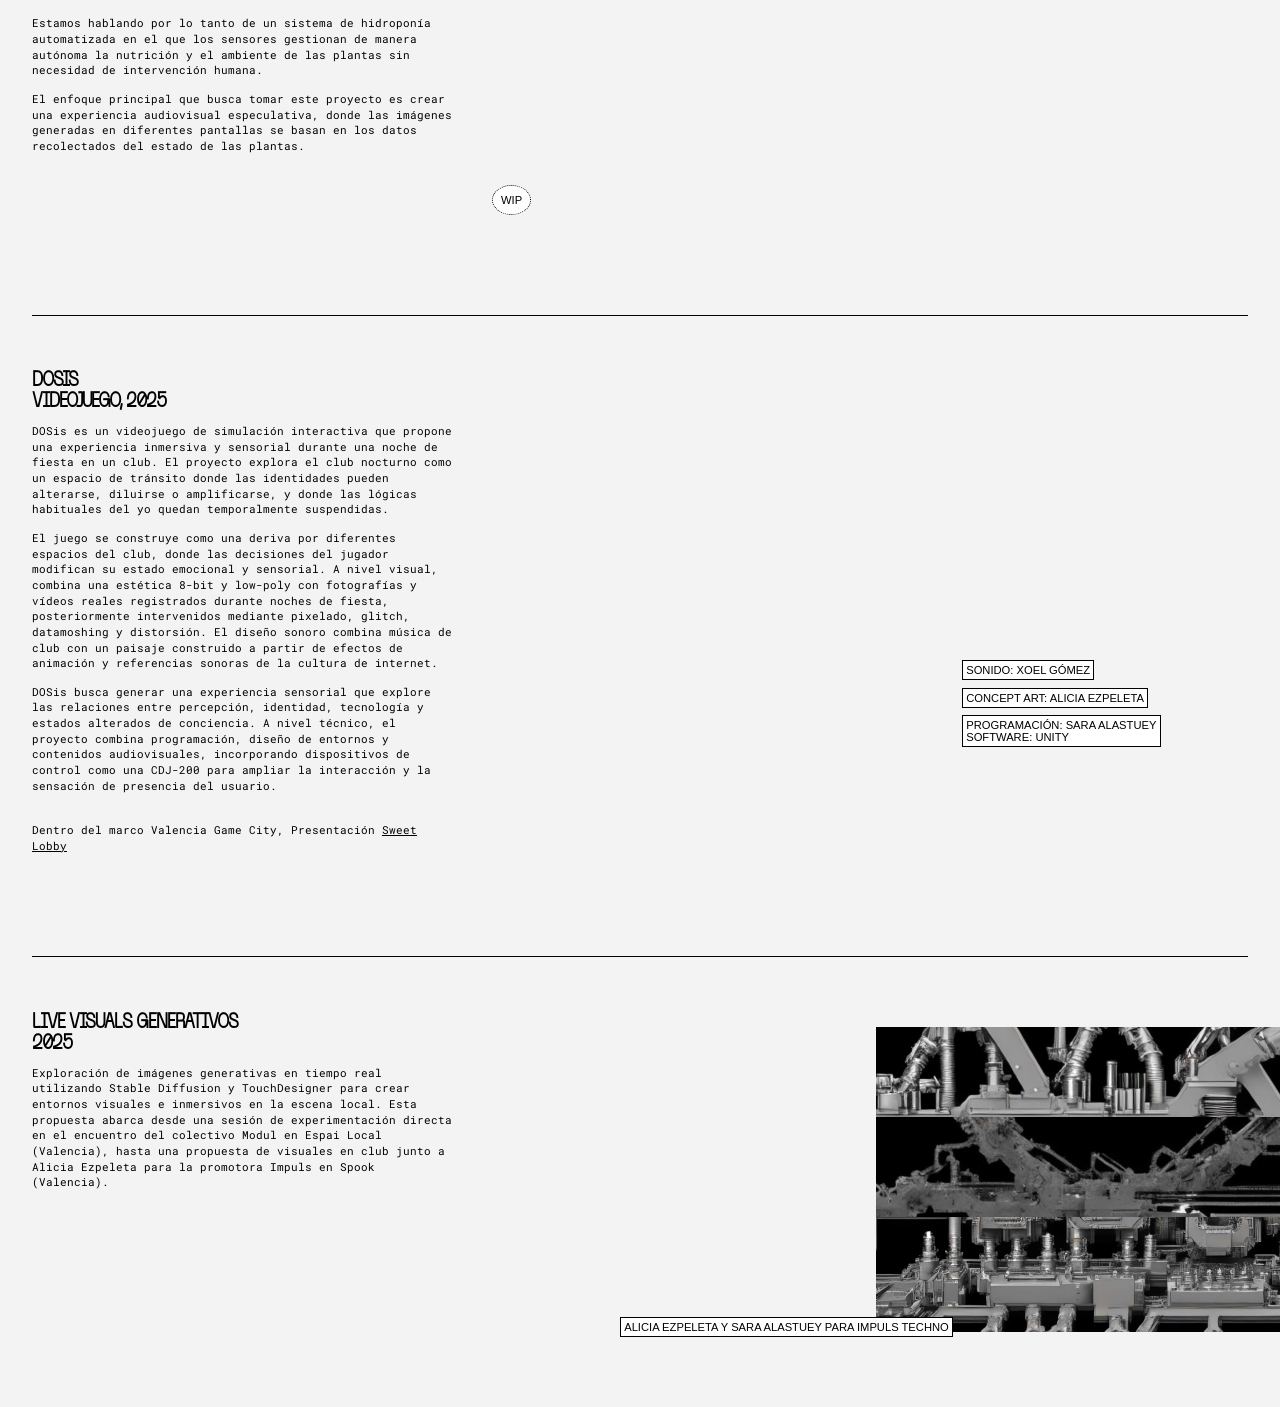
==== commit 6e0bf848: "cambios ultima hora" ====
--- a/index.html
+++ b/index.html
@@ -9,14 +9,12 @@
 </head>
 
 <body>
-<!---
   <div id="loader">
     <div class="loader-content">
-      <img src="assets/icon/corazon.gif" alt="Cargando" class="loader-image">
+      <img src="img/icon/corazon.gif" alt="Cargando" class="loader-image">
       <div class="loader-percentage">0%</div>
     </div>
-  </div> -->
-
+  </div>
   <!-- TOP BAR (Nombre y Contacto) -->
   <div class="top-bar">
     <div class="top-bar-left">SARA ALASTUEY</div>
--- a/styles.css
+++ b/styles.css
@@ -280,7 +280,7 @@
   text-align: justify;
   box-sizing: border-box;
   outline: none;
-  z-index: 9999; 
+  z-index: 10000; 
   display: inline-block; 
 }
 
